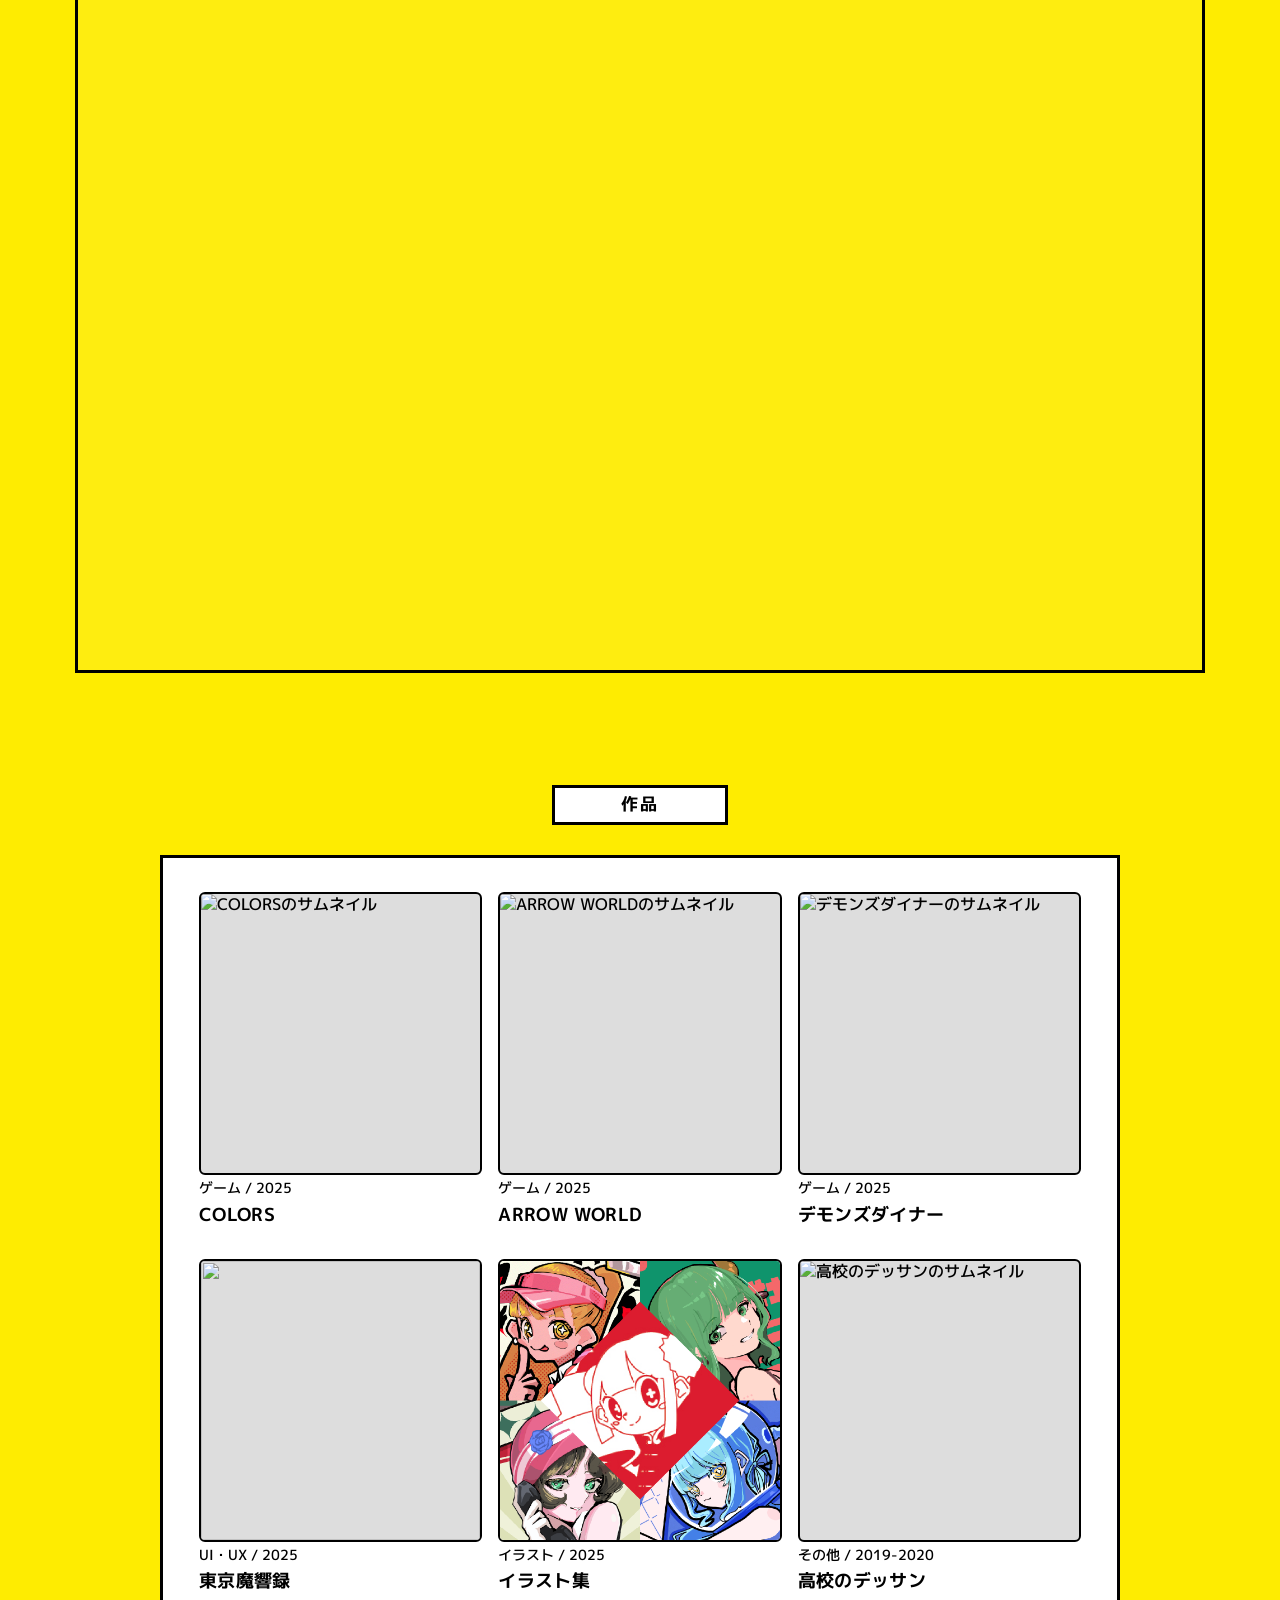
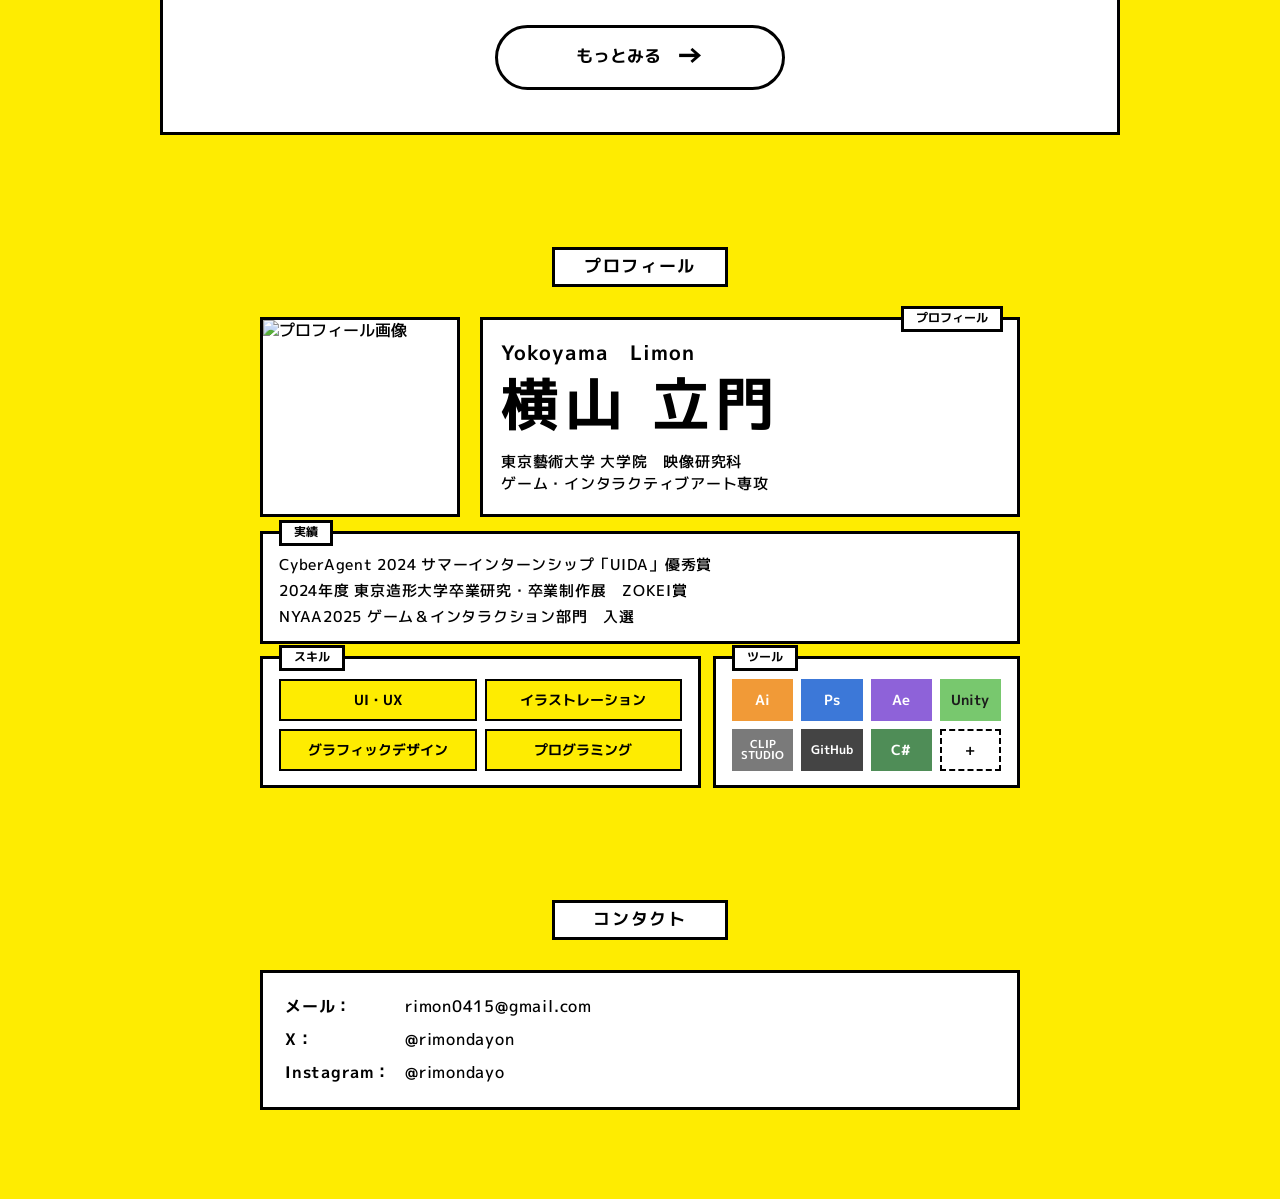
==== index.html @ fdbc519d "イラストを一つにまとめる、他" ====
<!DOCTYPE html>
<html lang="ja">
<head>
  <meta charset="UTF-8" />
  <meta name="viewport" content="width=device-width, initial-scale=1.0" />
  <title>Yokoyama Rimon Portfolio</title>
<link rel="stylesheet" href="style.css">
<script src="loader.js" defer></script>
</head>
<body>
  <div id="site-header"></div>

  <main class="wrapper">
<section class="hero" id="home" aria-label="メインビジュアル">
  <video class="hero-video" autoplay muted loop playsinline>
    <source src="assets/hero-animation.mp4" type="video/mp4">
  </video>
</section>

    <section class="section" id="works">
      <h2 class="section-title">作品</h2>
      <div class="panel works-panel">
<div class="works-grid">
          <a href="works/COLORS.html" class="work-card" data-category="game">
            <div class="work-thumb">
              <img src="assets/COLORSIcon.jpg" alt="COLORSのサムネイル">
            </div>
            <div class="work-meta">ゲーム / 2025</div>
            <div class="work-title">COLORS</div>
          </a>

          <a href="works/ArrowWorld.html" class="work-card" data-category="game">
            <div class="work-thumb">
              <img src="assets/ARROWWORLDIcon.jpg" alt="ARROW WORLDのサムネイル">
            </div>
            <div class="work-meta">ゲーム / 2025</div>
            <div class="work-title">ARROW WORLD</div>
          </a>

          <a href="works/DemonsDinner.html" class="work-card" data-category="game">
            <div class="work-thumb">
              <img src="assets/DemonsDinnerIcon.jpg" alt="デモンズダイナーのサムネイル">
            </div>
            <div class="work-meta">ゲーム / 2025</div>
            <div class="work-title">デモンズダイナー</div>
          </a>

          <a href="#" class="work-card" data-category="ui">
            <div class="work-thumb">
            <img src="assets/TokyoMakeiRokuIcon.jpg" alt="">
            </div>
            <div class="work-meta">UI・UX / 2025</div>
            <div class="work-title">東京魔響録</div>
          </a>

          <a href="works/illust.html" class="work-card" data-category="illust">
            <div class="work-thumb">
              <img src="assets/IllustIcon.png" alt="イラスト集のサムネイル">
            </div>
            <div class="work-meta">イラスト / 2025</div>
            <div class="work-title">イラスト集</div>
          </a>

          <a href="works/dessin.html" class="work-card" data-category="other">
            <div class="work-thumb">
              <img src="assets/DessinIcon.jpg" alt="高校のデッサンのサムネイル">
            </div>
            <div class="work-meta">その他 / 2019-2020</div>
            <div class="work-title">高校のデッサン</div>
          </a>
        </div>

        <div class="button-row">
          <a href="works.html" class="more-button">もっとみる <span class="arrow">→</span></a>
        </div>
    </section>

    <section class="section" id="profile">
      <h2 class="section-title">プロフィール</h2>

      <div class="profile-wrap">
        <div class="profile-top">
          <div class="profile-image">
            <img src="assets/FaceIcon.png" alt="プロフィール画像">
          </div>

          <div class="profile-main">
            <div class="mini-label">プロフィール</div>
            <div class="profile-name-en">Yokoyama　Limon</div>
            <h3 class="profile-name-ja">横山 立門</h3>
            <div class="profile-text">
              東京藝術大学 大学院　映像研究科<br />
              ゲーム・インタラクティブアート専攻
            </div>
          </div>
        </div>

        <div class="profile-stack">
          <div class="profile-box">
            <div class="box-title">実績</div>
            <ul class="award-list">
              <li>CyberAgent 2024 サマーインターンシップ「UIDA」優秀賞</li>
              <li>2024年度 東京造形大学卒業研究・卒業制作展　ZOKEI賞</li>
              <li>NYAA2025 ゲーム＆インタラクション部門　入選</li>
            </ul>
          </div>

          <div class="bottom-grid">
            <div class="profile-box">
              <div class="box-title">スキル</div>
              <div class="tags">
                <div class="tag">UI・UX</div>
                <div class="tag">イラストレーション</div>
                <div class="tag">グラフィックデザイン</div>
                <div class="tag">プログラミング</div>
              </div>
            </div>

            <div class="profile-box">
              <div class="box-title">ツール</div>
              <div class="tools-grid">
                <div class="tool ai">Ai</div>
                <div class="tool ps">Ps</div>
                <div class="tool ae">Ae</div>
                <div class="tool unity">Unity</div>
                <div class="tool clip">CLIP STUDIO</div>
                <div class="tool github">GitHub</div>
                <div class="tool cs">C#</div>
                <div class="tool empty">+</div>
              </div>
            </div>
          </div>
        </div>
      </div>
    </section>

    <section class="section" id="contact">
      <h2 class="section-title">コンタクト</h2>
      <div class="panel contact-panel">
        <ul class="contact-list">
          <li><span class="contact-label">メール：</span><span>rimon0415@gmail.com</span></li>
          <li><span class="contact-label">X：</span><span>@rimondayon</span></li>
          <li><span class="contact-label">Instagram：</span><span>@rimondayo</span></li>
        </ul>
      </div>
    </section>
  </main>
<script src="load-header.js"></script>
<script src="icon-grid.js"></script>
<script src="scroll-fade.js"></script>
</body>
</html>
---- style.css ----
@import url("https://use.typekit.net/dpn8cdt.css");

    @font-face {
      font-family: "M PLUS 1p";
      src: url("./assets/M_PLUS_1p/MPLUS1p-Medium.ttf") format("truetype");
      font-weight: 500;
      font-style: normal;
      font-display: swap;
    }

    @font-face {
      font-family: "M PLUS 1p";
      src: url("./assets/M_PLUS_1p/MPLUS1p-Bold.ttf") format("truetype");
      font-weight: 700;
      font-style: normal;
      font-display: swap;
    }

    :root {
      --bg: #feec01;
      --panel: #fff;
      --text: #000;
      --line: #000;
      --container: 1100px;
      --border-outer: 3px;
      --border-inner: 2px;
      --section-gap: 112px;
    }
      section[id] {
  scroll-margin-top: 100px;
}
    * {
      box-sizing: border-box;
    }

    html {
      scroll-behavior: smooth;
    }

    body {
      margin: 0;
      font-family: "din-2014", "M PLUS 1p", sans-serif;
      font-weight: 500;
      color: var(--text);
      background: var(--bg);
      line-height: 1.35;
    }

    h1,
    h2,
    h3,
    h4,
    h5,
    h6 {
      font-weight: 700;
    }

    button,
    input,
    textarea,
    select {
      font: inherit;
    }
body.works-page {
  background: #fff;
}

body.colors-page {
  background-color: #fff;
  background-image:
    linear-gradient(rgba(255, 255, 255, 0.92), rgba(255, 255, 255, 0.92)),
    url('./assets/COLORSPattern.png');
  background-repeat: repeat;
  background-size: auto, 200px 200px;
}

body.arrowworld-page {
  background: #f5b336;
}

body.pieceofworld-page {
  background: #5756d5;
}

body.demonsdinner-page {
  background: #71347f;
}

body.arrowworld-page .arrowworld-section-panel,
.work-section-panel {
  align-self: center;
  width: min(285px, 86%);
  min-height: 54px;
  padding: 14px 36px;
  border-radius: 999px;
  background: #3d3d3d;
  color: #fff;
  display: flex;
  align-items: center;
  justify-content: center;
  font-size: clamp(1.1rem, 1.65vw, 1.5rem);
  font-weight: 700;
  line-height: 1.25;
  text-align: center;
}

body.pieceofworld-page .work-section-panel {
  background: #ffafbe;
  color: #5756d5;
}

body.demonsdinner-page .work-section-panel {
  background: #fff;
  color: #71347f;
}

img {
  max-width: 100%;
  display: block;
}

a {
  color: inherit;
  text-decoration: none;
}

.site-header {
  background: var(--bg);
  padding-top: 12px;
  border-bottom: 3px dashed var(--line);
}
#site-header {
  position: sticky;
  top: 0;
  z-index: 100;
}
.logo-img {
  height: 50px;
  width: auto;
  display: block;
}
.hero,
.section,
.panel,
.profile-wrap {
  position: relative;
  z-index: 1;
}


.header-inner {
  max-width: 100%;
  margin: 0 auto;
  padding: 0 60px 12px 20px;
  display: flex;
  align-items: center;
  justify-content: space-between;
  gap: 20px;
}
.sns-icon {
  display: flex;
  align-items: center;
}

.sns-icon img {
  height: 1.5em;
  width: auto;
  margin-left: 8px;
  display: block;
}

.logo {
  font-size: 2rem;
  font-weight: 700;
  letter-spacing: 0.03em;
  padding: 4px 0 6px;
  margin-left: 0;
  white-space: nowrap;
}
.nav {
  display: flex;
  align-items: center;
  gap: 28px;
  flex-wrap: nowrap;
  justify-content: flex-end;
  font-weight: 700;
  font-size: 1rem;
  padding-top: 2px;
}

.nav-switch {
  display: inline-block;
  height: 1.2em;
  overflow: hidden;
  line-height: 1.2;
  white-space: nowrap;
  transform: translateX(-48px);
}

.nav-switch:first-of-type {
  margin-right: 14px;
}

.nav-switch-inner {
  display: flex;
  flex-direction: column;
  width: 100%;
  transform: translateY(0);
  transition: transform 0.25s ease;
}

.nav-en,
.nav-ja {
  display: block;
  height: 1.2em;
  line-height: 1.2;
  text-align: center;
}

.nav-en {
  font-size: 1.1em;
}

.nav-switch:hover .nav-switch-inner {
  transform: translateY(-1.2em);
}

.wrapper {
  width: min(1400px, calc(100% - 24px));
  margin: 0 auto;
  padding: 0 0 84px;
}

    .hero { 
      margin-top: 0;
      border: var(--border-outer) solid var(--line);
      background: rgba(255,255,255,0.06);
      overflow: hidden;
      aspect-ratio: 1000 / 600;
      width: 90%;
      margin-left: 5%;             
      position: relative;
        margin-top: -5px;
    }

    .hero img {
      width: 100%;
      height: 100%;
      object-fit: cover;
    }
    .hero-video {
  width: 100%;
  height: 100%;
  object-fit: cover;
  display: block;
}

    .hero-placeholder,
    .work-thumb-placeholder,
    .profile-placeholder {
      width: 100%;
      height: 100%;
      display: grid;
      place-items: center;
      font-weight: 700;
      color: rgba(34,34,34,0.7);
      background:
        linear-gradient(45deg, rgba(0,0,0,0.03) 25%, transparent 25%, transparent 75%, rgba(0,0,0,0.03) 75%),
        linear-gradient(45deg, rgba(0,0,0,0.03) 25%, transparent 25%, transparent 75%, rgba(0,0,0,0.03) 75%);
      background-size: 24px 24px;
      background-position: 0 0, 12px 12px;
      text-align: center;
      padding: 10px;
    }

    .hero-placeholder {
      font-size: 1.1rem;
      letter-spacing: 0.06em;
    }

    .section {
      padding-top: var(--section-gap);
    }

    .section-title {
      width: fit-content;
      margin: 0 auto 30px;
      padding: 8px 28px 9px;
      min-width: 176px;
      text-align: center;
      background: var(--panel);
      border: var(--border-outer) solid var(--line);
      font-size: 1.05rem;
      font-weight: 700;
      letter-spacing: 0.1em;
      line-height: 1;
    }

    .panel {
      background: var(--panel);
      border: var(--border-outer) solid var(--line);
      padding: 34px 36px 42px;
    }

    .works-panel {
      max-width: 960px;
      margin: 0 auto;
    }

    .all-works-panel {
          max-width: 1320px;
  background: transparent;
  border: none;
  padding: 0;
}

    .works-filter {
      display: flex;
      justify-content: center;
      gap: 18px;
      flex-wrap: wrap;
      margin-bottom: 26px;
      padding-bottom: 12px;
      border-bottom: 3px dashed var(--line);
      font-weight: 700;
      font-size: 1.2rem;
    }
    .works-filter span {
  cursor: pointer;
}

.works-filter span.active {
  text-decoration: underline;
  text-underline-offset: 4px;
}

    .works-grid {
      display: grid;
      grid-template-columns: repeat(3, 1fr);
      gap: 34px 16px;
    }
    .works-grid-4 {
  grid-template-columns: repeat(4, 1fr);
    max-width: 100%;
      gap: 50px 24px; /* 縦 横 の順 */
}
.works-grid-4 .work-meta {
  font-size: 0.9rem;
}
.works-grid-4 .work-card {
  background: #fff;
  border-radius: 12px;
  overflow: visible;;
}

.works-grid-4 .work-title {
  font-size: 1.15rem;
}
#works .works-grid .work-meta {
  font-size: 0.9rem;
}

#works .works-grid .work-title {
  font-size: 1.15rem;
}
.works-grid .work-card .work-thumb {
  border-radius: 6px;
    overflow: hidden;
}
.works-filter-page {
  justify-content: flex-start;  /* ←左揃え */
  max-width: 1320px;
  margin: 100px auto -70px;       /* ←ヘッダーとの距離 */
  padding: 0 4px 10px;
  border-bottom: 3px dashed var(--line);
}

    .work-card {
      display: block;
      transition: transform 0.2s ease;
    }
.work-card .work-thumb {
  transition: transform 0.2s ease, box-shadow 0.2s ease;
}
.work-card:hover .work-thumb {
  transform: translate(-4px, -4px);
  box-shadow: 4px 4px 0px #000;
}
.work-card .work-thumb img,
.work-card .work-thumb .work-thumb-placeholder {
  transition: transform 0.2s ease;
}
.work-card:hover .work-thumb img,
.work-card:hover .work-thumb .work-thumb-placeholder {
  transform: scale(1.03);
}
.colors-detail {
  --colors-content-width: 980px;
  width: min(100%, var(--colors-content-width));
  margin: 0 auto;
  padding: 42px 0 96px;
  display: grid;
  gap: 64px;
}

.colors-detail-hero,
.colors-detail-section {
  display: grid;
  justify-items: center;
  gap: 24px;
}

.colors-detail-logo {
  width: min(420px, 72%);
  height: auto;
  display: block;
}

.colors-detail-video,
.colors-detail-hero .colors-detail-video {
  width: 100%;
  aspect-ratio: 16 / 9;
  border: var(--border-inner) solid var(--line);
  background: #eee;
  display: block;
}

.colors-detail-meta {
  width: 100%;
  display: flex;
  justify-content: flex-start;
  gap: 6px;
  flex-wrap: wrap;
  font-size: 0.86rem;
  line-height: 1.35;
}

.colors-detail-meta span:not(:last-child)::after {
  content: "/";
  margin-left: 6px;
}

.colors-detail-heading,
.colors-detail-title {
  width: 100%;
  margin: 0;
  font-size: clamp(1.25rem, 2.2vw, 1.7rem);
  line-height: 1.45;
  text-align: center;
}

.colors-detail-label {
  min-width: 150px;
  padding: 5px 22px 6px;
  border: var(--border-inner) solid var(--line);
  border-radius: 999px;
  background: #fff;
  font-size: 0.84rem;
  font-weight: 700;
  line-height: 1;
  text-align: center;
}

.colors-detail-row {
  width: 100%;
  display: grid;
  grid-template-columns: 1fr;
  gap: 20px;
  align-items: start;
}

.colors-detail-image,
.colors-detail-image-grid,
.colors-detail-video-grid {
  width: 100%;
}

.colors-detail-image {
  height: auto;
  border: var(--border-inner) solid transparent;
  display: block;
}

.colors-detail-text {
  width: 100%;
  display: grid;
  gap: 14px;
  font-size: 0.98rem;
  line-height: 1.85;
  letter-spacing: 0.02em;
}

.colors-detail-text p {
  margin: 0;
}

.colors-detail-image-grid,
.colors-detail-video-grid {
  display: grid;
  grid-template-columns: repeat(2, 1fr);
  gap: 24px;
}

.colors-detail-section--design-ui {
  grid-template-columns: 1.2fr 0.8fr;
  align-items: start;
}

.colors-detail-section--design-ui .colors-detail-video-grid {
  grid-column: 1 / -1;
}

.colors-detail-section--stack .colors-detail-image,
.colors-detail-section--image-wide .colors-detail-image {
  max-width: 100%;
}

.work-detail-img {
  width: 100%;
  height: auto;
  display: block;
}

.work-hero {
  position: relative;
  width: 100vw;
  margin-left: calc(50% - 50vw);
  aspect-ratio: 16 / 9;
  overflow: hidden;
  margin-bottom: 40px;
}

.work-hero-video {
  width: 100%;
  height: 100%;
  object-fit: cover;
  display: block;
}

.work-hero--background-video .work-hero-video {
  pointer-events: none;
}

.work-hero-logo {
  position: absolute;
  top: 24px;
  right: 24px;
  width: 280px;
  height: auto;
  pointer-events: none;
}
    .work-thumb {
      aspect-ratio: 1 / 1;
      border: var(--border-inner) solid var(--line);
      background: #ddd;
      overflow: hidden;
    }

    .work-thumb img {
      width: 100%;
      height: 100%;
      object-fit: cover;
    }

    .work-thumb-placeholder {
      font-size: 0.95rem;
    }

    .work-meta {
      margin-top: 5px;
      font-size: 1.2rem;
      font-weight: 500;
      line-height: 1.2;
    }

    .work-title {
      margin-top: 5px;
      font-size: 0.98rem;
      font-weight: 700;
      letter-spacing: 0.02em;
      line-height: 1.2;
    }

    .button-row {
      display: flex;
      justify-content: center;
      margin-top: 34px;
    }

    .more-button {
      display: inline-flex;
      align-items: center;
      gap: 14px;
      min-width: 290px;
      justify-content: center;
      padding: 14px 30px 16px;
      border: var(--border-outer) solid var(--line);
      border-radius: 999px;
      background: white;
      font-size: 1.05rem;
      font-weight: 700;
      line-height: 1;
        transition: transform 0.2s ease, box-shadow 0.2s ease;
    }
    .more-button:hover {
  transform: translate(0px, -4px);
  box-shadow: 0px 4px 0px #000;
}

    .arrow {
      font-size: 1.8rem;
      line-height: 1;
      transform: translateY(-1px);
    }

    .profile-wrap {
      max-width: 760px;
      margin: 0 auto;
    }

    .profile-top {
      display: grid;
      grid-template-columns: 220px 1fr;
      gap: 0px;
      align-items: stretch;
      max-width: 760px;
    }

    .profile-image,
    .profile-main,
    .profile-box {
      background: var(--panel);
      border: var(--border-outer) solid var(--line);
      position: relative;
    }

    .profile-image {
      aspect-ratio: 1 / 1;
      overflow: hidden;
      width: 200px;
    }

    .profile-placeholder {
      font-size: 0.85rem;
    }

    .profile-main {
      padding: 18px 18px 16px;
      min-height: 132px;
        display: flex;
  flex-direction: column;
  justify-content: center;
    }

    .mini-label,
    .box-title {
      position: absolute;
      top: -14px;
      background: var(--panel);
      border: var(--border-outer) solid var(--line);
      padding: 3px 12px 4px;
      font-size: 0.78rem;
      font-weight: 700;
      line-height: 1;
      white-space: nowrap;
    }

    .mini-label {
      right: 14px;
    }

    .box-title {
      left: 16px;
    }

    .profile-name-en {
      font-size: 1.25rem;
      font-weight: 700;
      margin-bottom: 12px;
      line-height: 1.1;
      letter-spacing: 0.05em;
    }

    .profile-name-ja {
      font-size: clamp(2.35rem, 4.8vw, 3.6rem);
      font-weight: 700;
      line-height: 0.98;
      margin: 0 0 20px;
      letter-spacing: 0.1em;
    }

    .profile-text {
      font-size: 0.95rem;
      font-weight: 500;
      line-height: 1.45;
      letter-spacing: 0.05em;
    }

    .profile-stack {
      margin-top: 14px;
      display: grid;
      gap: 12px;
    }

    .profile-box {
      padding: 20px 16px 14px;
    }

    .award-list,
    .contact-list {
      margin: 0;
      padding: 0;
      list-style: none;
      display: grid;
      gap: 4px;
      font-weight: 500;
      font-size: 0.94rem;
      line-height: 1.45;
      letter-spacing: 0.05em;
    }

    .bottom-grid {
      display: grid;
      grid-template-columns: 1.18fr 0.82fr;
      gap: 12px;
      align-items: start;
    }

    .tags {
      display: grid;
      grid-template-columns: repeat(2, 1fr);
      gap: 8px;
    }

    .tag {
      border: var(--border-inner) solid var(--line);
      padding: 9px 8px 10px;
      text-align: center;
      font-weight: 700;
      font-size: 0.88rem;
      background: #feec01;
      min-height: 42px;
      display: grid;
      place-items: center;
      line-height: 1.15;
    }

    .tools-grid {
      display: grid;
      grid-template-columns: repeat(4, 1fr);
      gap: 8px;
    }

    .tool {
      min-height: 42px;
      display: grid;
      place-items: center;
      font-weight: 700;
      color: white;
      font-size: 0.9rem;
      text-align: center;
      padding: 4px;
      line-height: 1.05;
    }

    .tool.ai { background: #f19a37; }
    .tool.ps { background: #3c78d8; }
    .tool.ae { background: #8e62d9; }
    .tool.unity { background: #78c86e; color: #1c1c1c; }
    .tool.clip { background: #7a7a7a; font-size: 0.7rem; }
    .tool.github { background: #444; font-size: 0.76rem; }
    .tool.cs { background: #4f8d57; }
    .tool.empty { background: transparent; border: var(--border-inner) dashed var(--line); color: var(--line); }

    .contact-panel {
      max-width: 760px;
      margin: 0 auto;
      padding: 22px 22px 24px;
    }

    .contact-list {
      gap: 10px;
      font-size: 0.98rem;
    }

    .contact-list li {
      display: grid;
      grid-template-columns: 110px 1fr;
      gap: 10px;
      align-items: start;
    }

    .contact-label {
      font-weight: 700;
      letter-spacing: 0.05em;
    }
#loader {
  position: fixed;
  inset: 0;
  top: -200px;
  padding-top: 200px;
  background: var(--bg);
  display: flex;
  align-items: center;
  justify-content: center;
  z-index: 9999;
  animation: none;
}

#loader img {
  height: 60px;
  width: auto;
}

#loader.loader-out {
  animation: loaderExit 0.7s cubic-bezier(0.76, 0, 0.24, 1) forwards;
}

@keyframes loaderExit {
  0%   { transform: translateY(0); }
  20%  { transform: translateY(50px); }
  100% { transform: translateY(-100%); }
}
    

    @media (max-width: 900px) {
      :root {
        --section-gap: 88px;
      }

      .header-inner {
        padding: 0 16px 10px;
        flex-direction: column;
        align-items: flex-start;
      }

      .nav {
        gap: 14px 18px;
      }

      .hero {
        aspect-ratio: 16 / 11;
      }

      .works-grid {
        grid-template-columns: repeat(2, 1fr);
      }

      .profile-top {
        grid-template-columns: 120px 1fr;
      }

      .bottom-grid {
        grid-template-columns: 1fr;
      }

      .colors-detail-row,
      .colors-detail-image-grid,
      .colors-detail-video-grid,
      .colors-detail-section--design-ui {
        grid-template-columns: 1fr;
      }
    }

    @media (max-width: 640px) {
      :root {
        --section-gap: 68px;
        --border-outer: 2px;
        --border-inner: 2px;
      }

      .wrapper {
        width: min(100% - 20px, var(--container));
        padding-bottom: 56px;
      }

      .site-header {
        padding-top: 6px;
      }

      .header-inner {
        padding: 0 8px 8px;
      }

      .logo {
        font-size: 1.55rem;
      }

.nav {
  font-size: 0.92rem;
  gap: 10px 14px;
  flex-wrap: wrap;
}

      .section-title {
        min-width: 148px;
        margin-bottom: 20px;
        font-size: 0.98rem;
        padding: 8px 18px;
      }

      .panel,
      .works-panel,
      .contact-panel {
        padding: 18px 16px 20px;
      }

      .works-grid {
        grid-template-columns: 1fr;
        gap: 26px;
      }

      .works-filter {
        gap: 10px 14px;
        font-size: 0.9rem;
        margin-bottom: 20px;
      }

      .profile-top {
        grid-template-columns: 1fr;
      }

      .profile-image {
        width: 132px;
      }

      .profile-main {
        min-height: auto;
      }

      .profile-name-ja {
        font-size: 2.1rem;
      }

      .tags,
      .tools-grid {
        grid-template-columns: repeat(2, 1fr);
      }

      .contact-list li {
        grid-template-columns: 1fr;
        gap: 2px;
      }
      .more-button {
        min-width: 0;
        width: 100%;
      }

      .colors-detail {
        gap: 48px;
        padding: 30px 0 64px;
      }

      .colors-detail-hero,
      .colors-detail-section {
        gap: 18px;
      }

      .colors-detail-meta,
      .colors-detail-text {
        font-size: 0.88rem;
      }

      .colors-detail-label {
        min-width: 128px;
      }
    }
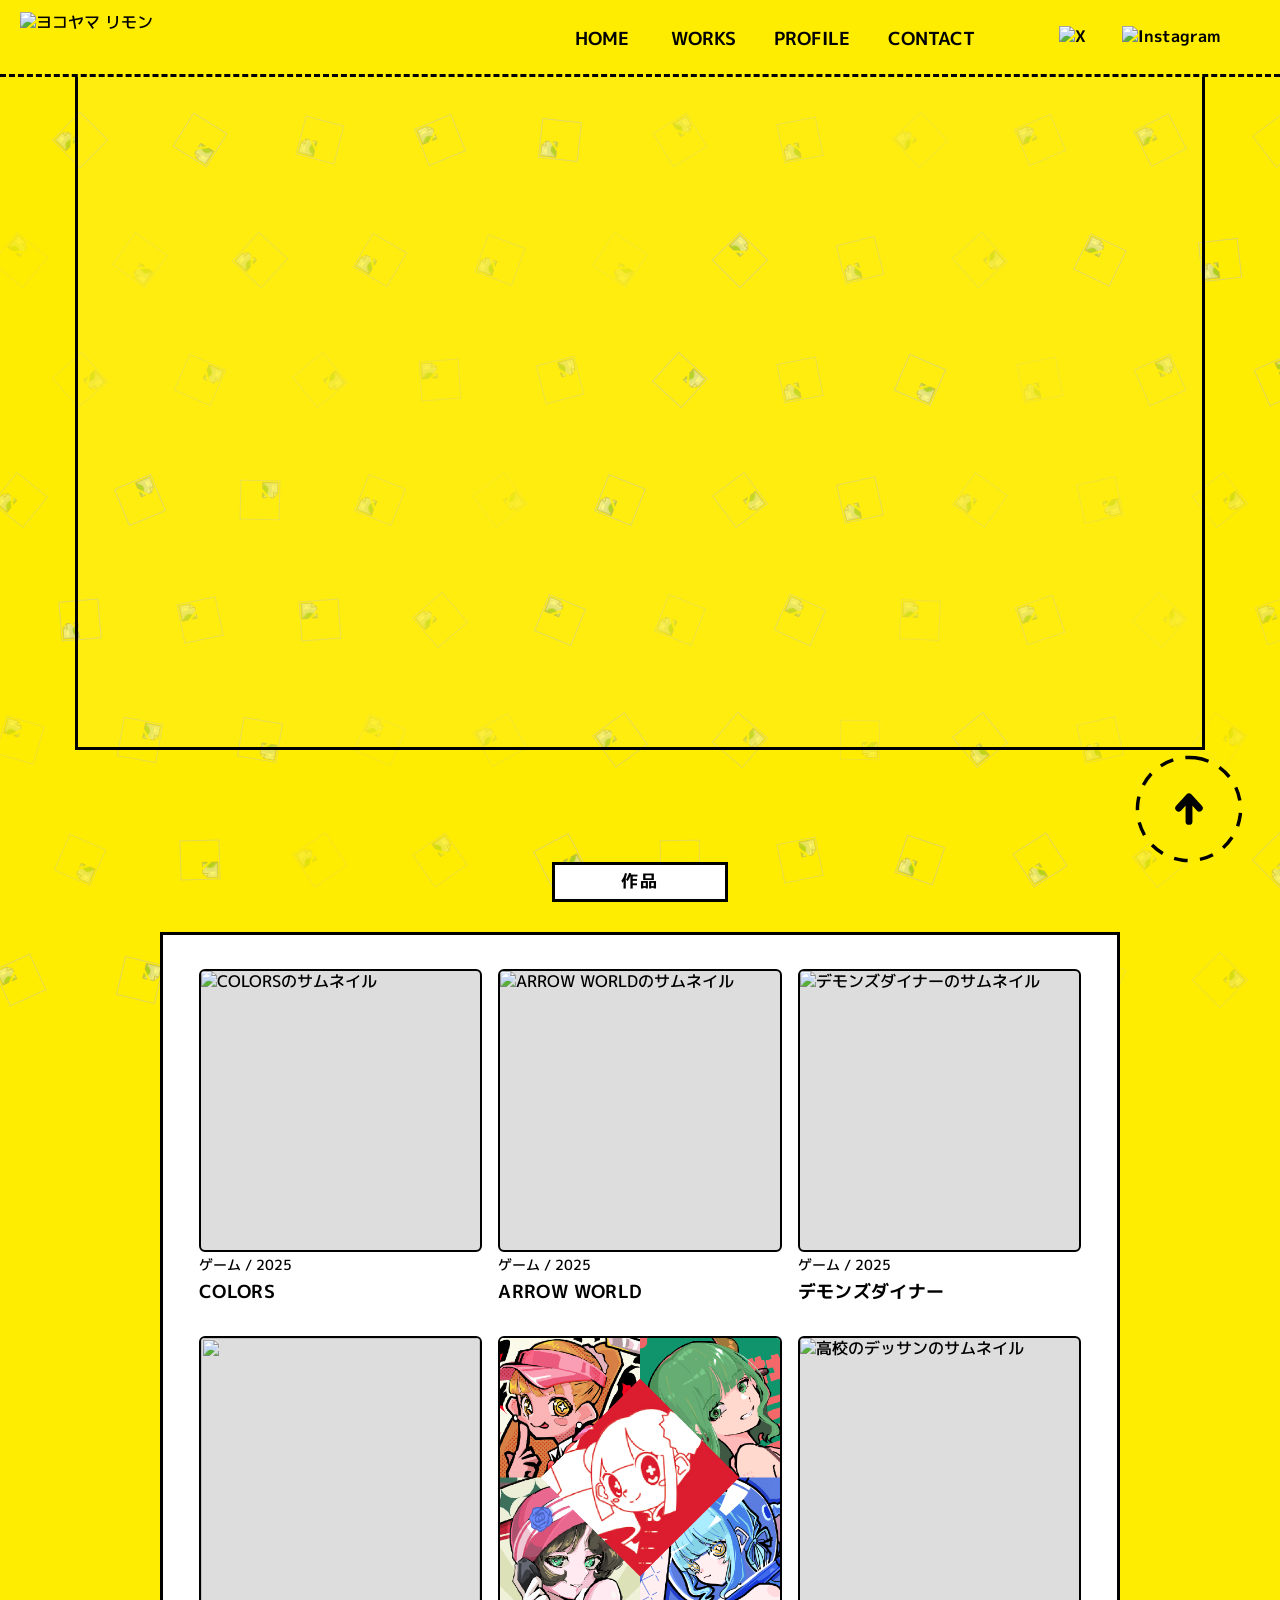
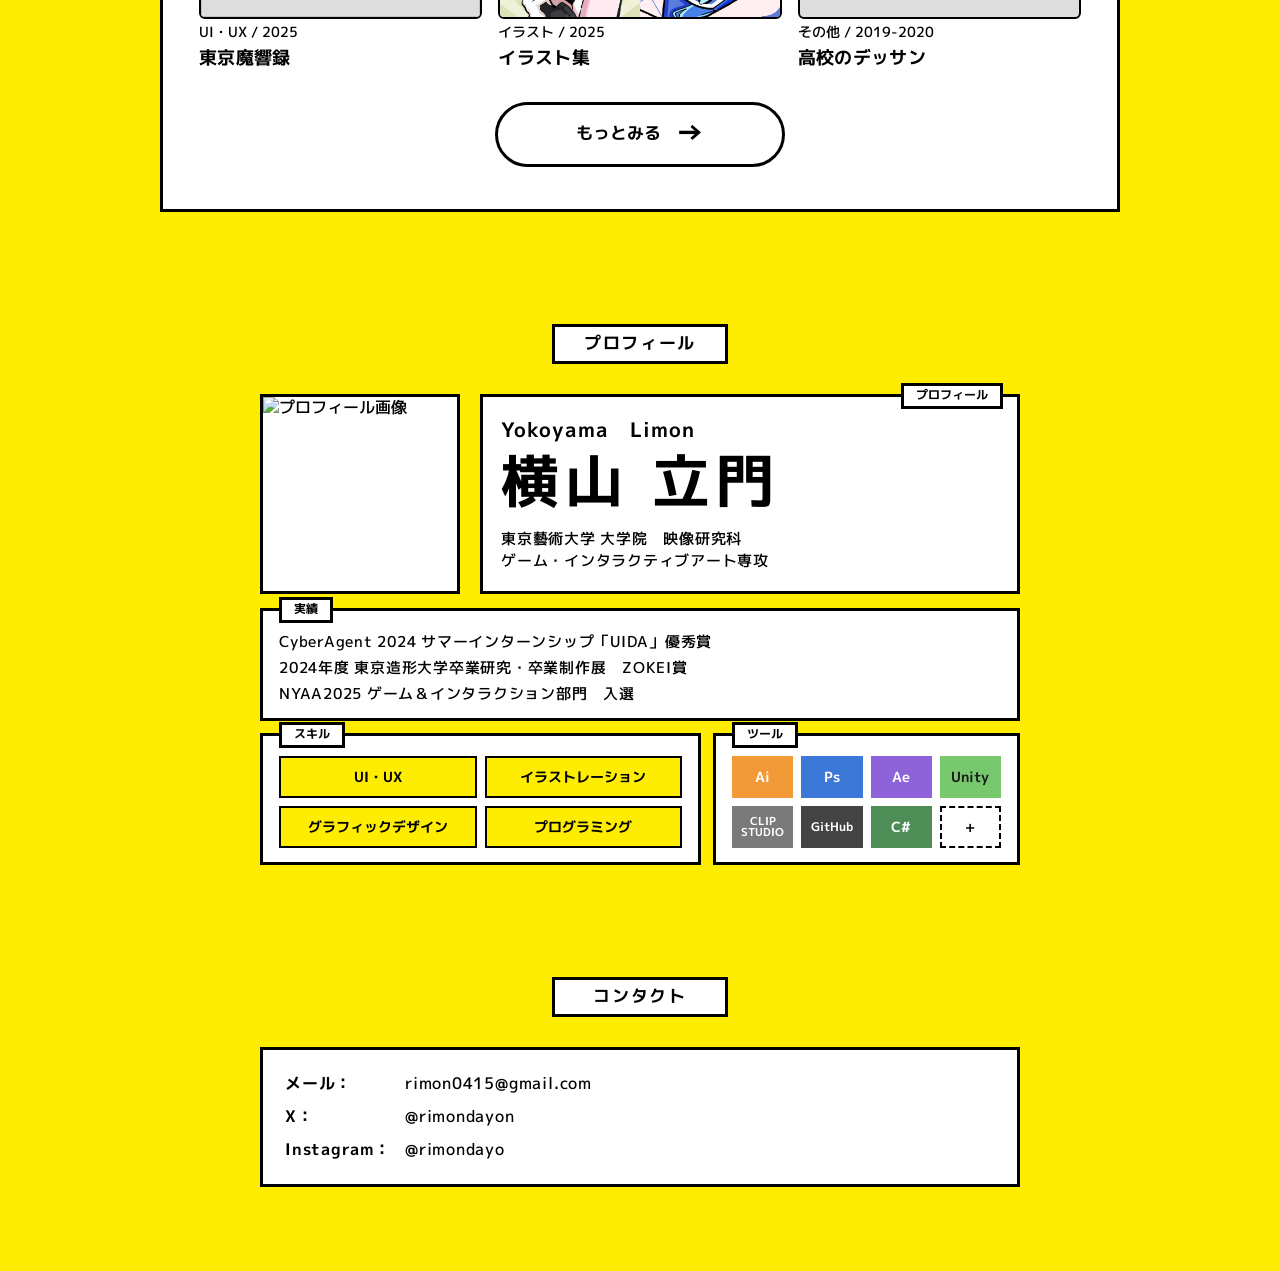
==== commit 665a2bed: "デッサンとイラストのページを作成" ====
--- a/index.html
+++ b/index.html
@@ -61,7 +61,7 @@
             <div class="work-title">イラスト集</div>
           </a>
 
-          <a href="works/dessin.html" class="work-card" data-category="other">
+          <a href="works/Dessin.html" class="work-card" data-category="other">
             <div class="work-thumb">
               <img src="assets/DessinIcon.jpg" alt="高校のデッサンのサムネイル">
             </div>
--- a/style.css
+++ b/style.css
@@ -78,12 +78,107 @@
   background: #f5b336;
 }
 
+body.arrowworld-page .colors-detail {
+  --colors-content-width: 880px;
+}
+
+.arrowworld-detail {
+  padding-top: 44px;
+}
+
+.arrowworld-detail-logo {
+  width: min(420px, 78%);
+}
+
+.arrowworld-detail-label {
+  background: #000;
+  color: #f5b336;
+}
+
+.arrowworld-placeholder {
+  width: 100%;
+  border: var(--border-inner) solid var(--line);
+  background:
+    linear-gradient(135deg, rgba(255, 255, 255, 0.28) 25%, transparent 25%) 0 0 / 28px 28px,
+    linear-gradient(135deg, transparent 75%, rgba(0, 0, 0, 0.12) 75%) 0 0 / 28px 28px,
+    #e4a039;
+  display: block;
+}
+
+.arrowworld-placeholder--hero,
+.arrowworld-placeholder--game {
+  aspect-ratio: 16 / 9;
+}
+
+.arrowworld-placeholder--asset {
+  aspect-ratio: 16 / 10;
+}
+
+.arrowworld-thumb-grid {
+  width: 100%;
+  display: grid;
+  grid-template-columns: repeat(4, 1fr);
+  gap: 8px;
+}
+
+.arrowworld-placeholder--thumb {
+  aspect-ratio: 16 / 9;
+}
+
+.arrowworld-ui-grid {
+  width: 100%;
+  display: grid;
+  grid-template-columns: repeat(6, 1fr);
+  gap: 14px;
+}
+
+.arrowworld-ui-video {
+  width: 100%;
+  height: auto;
+  display: block;
+}
+
+.arrowworld-placeholder--ui-main {
+  grid-column: span 3;
+}
+
+.arrowworld-placeholder--ui-sub {
+  grid-column: span 2;
+}
+
+body.arrowworld-page .colors-detail-text a {
+  color: inherit;
+  text-decoration-line: underline;
+  text-decoration-thickness: 1px;
+  text-underline-offset: 3px;
+  transition: color 0.2s ease, text-decoration-thickness 0.2s ease, text-underline-offset 0.2s ease;
+}
+
+body.arrowworld-page .colors-detail-text a:hover,
+body.arrowworld-page .colors-detail-text a:focus-visible {
+  color: #fff;
+  text-decoration-thickness: 2px;
+  text-underline-offset: 5px;
+}
+
 body.pieceofworld-page {
   background: #5756d5;
 }
 
 body.demonsdinner-page {
   background: #71347f;
+}
+
+body.dessin-page {
+  background: #fff;
+}
+
+body.illust-page {
+  background: #fff;
+}
+
+body.appaku-page {
+  background: #62b5d3;
 }
 
 body.arrowworld-page .arrowworld-section-panel,
@@ -401,6 +496,8 @@
   padding: 42px 0 96px;
   display: grid;
   gap: 64px;
+  position: relative;
+  z-index: 1;
 }
 
 .colors-detail-hero,
@@ -516,6 +613,74 @@
 }
 
 .work-detail-img {
+  width: 100%;
+  height: auto;
+  display: block;
+}
+
+.dessin-detail {
+  --colors-content-width: 980px;
+}
+
+.dessin-gallery {
+  width: 100%;
+  display: grid;
+  gap: 12px;
+}
+
+.dessin-gallery-row {
+  display: grid;
+  grid-template-columns: repeat(2, minmax(0, 1fr));
+  gap: 12px;
+  align-items: start;
+}
+
+.dessin-gallery-column {
+  display: grid;
+  gap: 12px;
+  align-content: start;
+}
+
+.dessin-gallery-image {
+  width: 100%;
+  height: auto;
+  display: block;
+}
+
+.illust-detail {
+  --colors-content-width: 980px;
+}
+
+.illust-gallery {
+  width: 100%;
+  display: grid;
+  gap: 12px;
+}
+
+.illust-gallery-row {
+  display: grid;
+  gap: 12px;
+  align-items: start;
+}
+
+.illust-gallery-row--top {
+  grid-template-columns: 1.064fr 1fr;
+}
+
+.illust-gallery-row--duo {
+  grid-template-columns: repeat(2, minmax(0, 1fr));
+}
+
+.illust-gallery-row--feature {
+  grid-template-columns: 2fr 0.92fr;
+  align-items: center;
+}
+
+.illust-gallery-row--trio {
+  grid-template-columns: 0.707fr 0.75fr 0.707fr;
+}
+
+.illust-gallery-image {
   width: 100%;
   height: auto;
   display: block;
@@ -821,6 +986,37 @@
   20%  { transform: translateY(50px); }
   100% { transform: translateY(-100%); }
 }
+
+.page-top-button {
+  position: fixed;
+  right: clamp(16px, 3vw, 36px);
+  bottom: clamp(16px, 3vw, 36px);
+  width: clamp(82px, 8.6vw, 124px);
+  aspect-ratio: 1;
+  border: 0;
+  border-radius: 50%;
+  background: transparent;
+  cursor: pointer;
+  z-index: 120;
+  padding: 0;
+  transition: transform 0.2s ease;
+}
+
+.page-top-button:hover,
+.page-top-button:focus-visible {
+  transform: translateY(-4px);
+}
+
+.page-top-button:focus-visible {
+  outline: 3px solid #000;
+  outline-offset: 4px;
+}
+
+.page-top-button img {
+  width: 100%;
+  height: 100%;
+  display: block;
+}
     
 
     @media (max-width: 900px) {
@@ -857,7 +1053,25 @@
       .colors-detail-row,
       .colors-detail-image-grid,
       .colors-detail-video-grid,
-      .colors-detail-section--design-ui {
+      .colors-detail-section--design-ui,
+      .arrowworld-thumb-grid,
+      .arrowworld-ui-grid {
+        grid-template-columns: 1fr;
+      }
+
+      .arrowworld-placeholder--ui-main,
+      .arrowworld-placeholder--ui-sub {
+        grid-column: auto;
+      }
+
+      .dessin-gallery-row {
+        grid-template-columns: 1fr;
+      }
+
+      .illust-gallery-row--top,
+      .illust-gallery-row--feature,
+      .illust-gallery-row--duo,
+      .illust-gallery-row--trio {
         grid-template-columns: 1fr;
       }
     }
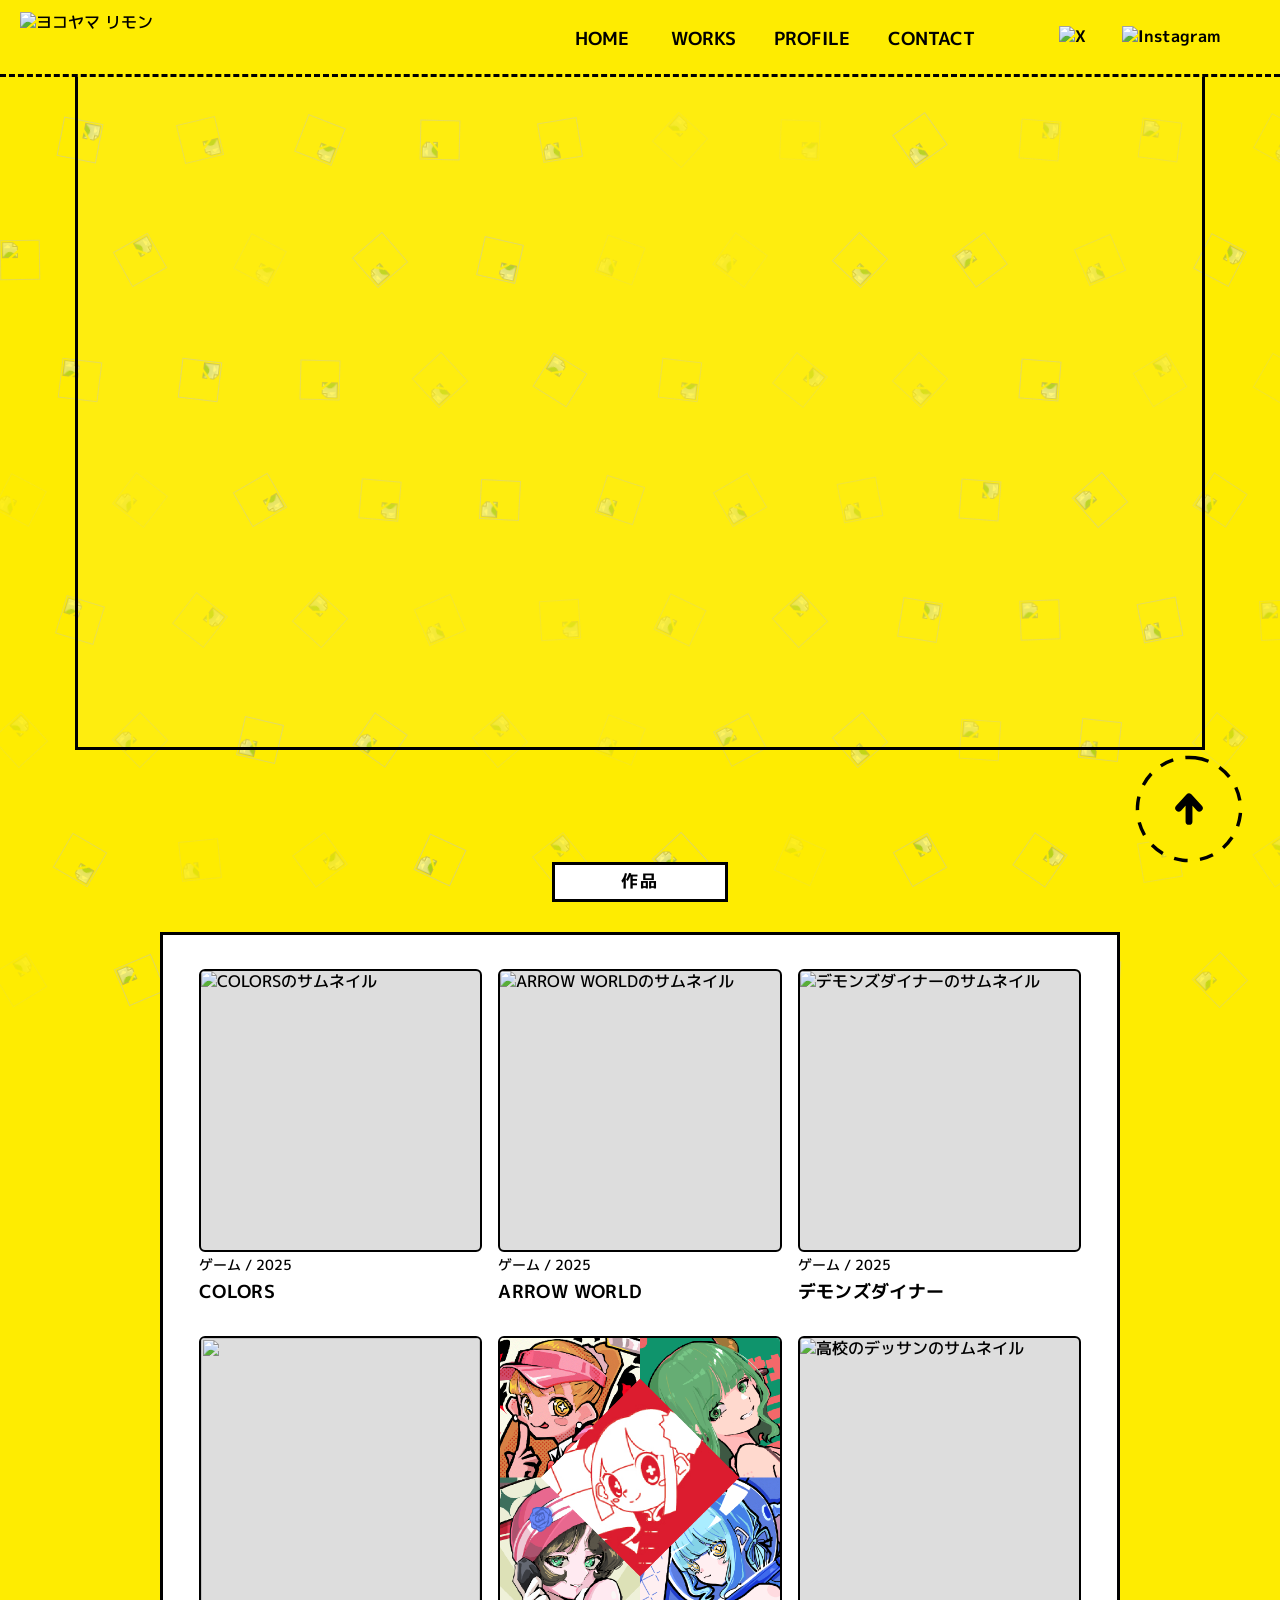
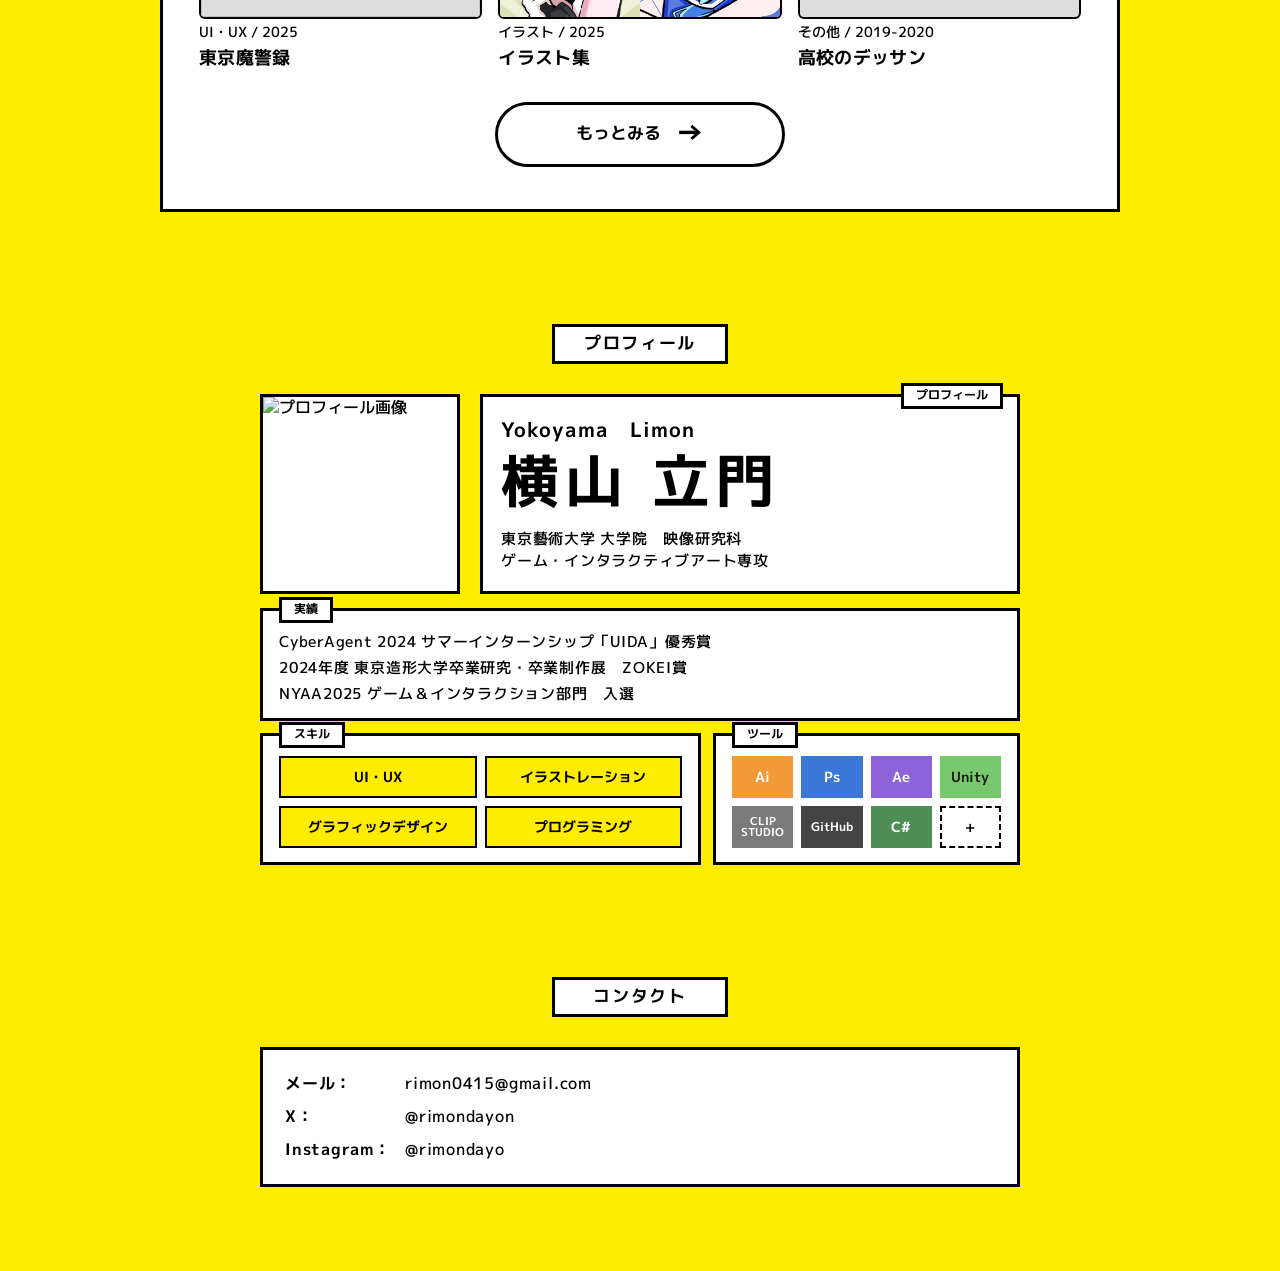
==== commit cce048b7: "アソビバ！と東京魔系録の画像を入れ込む" ====
--- a/index.html
+++ b/index.html
@@ -45,12 +45,12 @@
             <div class="work-title">デモンズダイナー</div>
           </a>
 
-          <a href="#" class="work-card" data-category="ui">
+          <a href="works/TokyoMakyoRoku.html" class="work-card" data-category="ui">
             <div class="work-thumb">
             <img src="assets/TokyoMakeiRokuIcon.jpg" alt="">
             </div>
             <div class="work-meta">UI・UX / 2025</div>
-            <div class="work-title">東京魔響録</div>
+            <div class="work-title">東京魔警録</div>
           </a>
 
           <a href="works/illust.html" class="work-card" data-category="illust">
--- a/style.css
+++ b/style.css
@@ -165,10 +165,446 @@
   background: #5756d5;
 }
 
+.pieceofworld-detail {
+  --pow-bg: #5756d5;
+  --pow-pink: #ffafbe;
+  --pow-ink: #fff3f7;
+  --pow-line: rgba(255, 175, 190, 0.82);
+  width: min(100%, 980px);
+  margin: 0 auto;
+  padding: 0 0 104px;
+  color: var(--pow-ink);
+  font-family: "M PLUS 1p", "din-2014", sans-serif;
+}
+
+.pow-hero {
+  width: 100vw;
+  margin-left: calc(50% - 50vw);
+  background: #f58aa3;
+}
+
+.pow-hero-image {
+  width: 100%;
+  height: auto;
+}
+
+.pow-section {
+  width: 100%;
+  margin: 0 auto;
+  padding-top: 58px;
+  display: grid;
+  justify-items: center;
+  gap: 24px;
+}
+
+.pow-section--movie {
+  padding-top: 62px;
+  gap: 10px;
+}
+
+.pow-image-slot,
+.pow-video-slot {
+  position: relative;
+  width: 100%;
+  display: grid;
+  place-items: center;
+  overflow: hidden;
+  border: 2px dashed var(--pow-line);
+  background:
+    linear-gradient(135deg, rgba(255, 175, 190, 0.2), rgba(255, 255, 255, 0.06)),
+    repeating-linear-gradient(45deg, rgba(255, 255, 255, 0.08) 0 12px, rgba(255, 175, 190, 0.11) 12px 24px),
+    rgba(255, 255, 255, 0.08);
+  color: rgba(255, 243, 247, 0.64);
+  font-size: clamp(0.78rem, 1.7vw, 1rem);
+  font-weight: 800;
+  letter-spacing: 0.1em;
+  text-align: center;
+}
+
+.pow-image-slot--hero {
+  width: 100%;
+  aspect-ratio: 1440 / 620;
+  border-left: 0;
+  border-right: 0;
+  border-top: 0;
+  border-color: rgba(87, 86, 213, 0.38);
+  color: rgba(87, 86, 213, 0.48);
+}
+
+.pow-video-slot {
+  aspect-ratio: 16 / 9;
+  background-color: rgba(255, 255, 255, 0.1);
+}
+
+.pow-video-slot iframe {
+  position: absolute;
+  inset: 0;
+  width: 100%;
+  height: 100%;
+  border: 0;
+  background: transparent;
+}
+
+.pow-video-slot iframe:not([src]) {
+  display: none;
+}
+
+.pow-video-label {
+  position: relative;
+  z-index: 1;
+  color: #0a26bd;
+  font-family: "din-2014", "M PLUS 1p", sans-serif;
+  font-size: clamp(1.55rem, 4.4vw, 3.2rem);
+  font-weight: 900;
+  line-height: 1;
+  text-shadow:
+    2px 2px 0 #fff,
+    -2px 2px 0 #fff,
+    2px -2px 0 #fff,
+    -2px -2px 0 #fff,
+    4px 4px 0 var(--pow-pink);
+  pointer-events: none;
+}
+
+.pow-meta {
+  width: 100%;
+  margin: 0;
+  color: #fff;
+  font-size: clamp(0.72rem, 1.7vw, 0.92rem);
+  font-weight: 700;
+  line-height: 1.5;
+}
+
+.pow-label {
+  min-width: 170px;
+  padding: 7px 28px 8px;
+  border-radius: 999px;
+  background: var(--pow-pink);
+  color: var(--pow-bg);
+  font-size: 0.92rem;
+  font-weight: 800;
+  line-height: 1;
+  text-align: center;
+}
+
+.pow-heading {
+  margin: 0;
+  color: var(--pow-pink);
+  font-size: clamp(1.24rem, 2.8vw, 1.95rem);
+  font-weight: 800;
+  letter-spacing: 0.08em;
+  line-height: 1.65;
+  text-align: center;
+}
+
+.pow-image-slot--concept {
+  aspect-ratio: 780 / 330;
+}
+
+.pow-image {
+  width: 100%;
+  height: auto;
+}
+
+.pow-design-grid {
+  width: 100%;
+  display: grid;
+  justify-items: center;
+}
+
+.pow-image-slot--character-main {
+  aspect-ratio: 1 / 1.18;
+}
+
+.pow-image-slot--character-sheet {
+  aspect-ratio: 560 / 360;
+}
+
+.pow-text {
+  width: 100%;
+  color: var(--pow-ink);
+  font-size: clamp(0.82rem, 1.6vw, 0.98rem);
+  font-weight: 700;
+  line-height: 1.85;
+  letter-spacing: 0.03em;
+}
+
+.pow-text p {
+  margin: 0;
+}
+
+.pow-assets-layout {
+  width: 100%;
+  display: grid;
+  grid-template-columns: minmax(0, 1.48fr) minmax(180px, 0.62fr);
+  gap: 28px;
+  align-items: start;
+}
+
+.pow-assets-layout .pow-text {
+  margin-top: 14px;
+}
+
+.pow-image--assets {
+  width: min(100%, 300px);
+  justify-self: center;
+}
+
+.pow-image-slot--stage {
+  aspect-ratio: 580 / 360;
+}
+
+.pow-image-slot--assets {
+  aspect-ratio: 310 / 520;
+}
+
+.pow-logo-layout {
+  width: 100%;
+  display: grid;
+  justify-items: center;
+}
+
+.pow-image-slot--logo-main {
+  aspect-ratio: 560 / 240;
+}
+
+.pow-image-slot--logo-rough {
+  aspect-ratio: 280 / 250;
+}
+
 body.demonsdinner-page {
   background: #71347f;
 }
 
+.demonsdinner-detail {
+  --dd-bg: #71347f;
+  --dd-pink: #ff5aa0;
+  --dd-ink: #fff;
+  --dd-line: rgba(255, 255, 255, 0.78);
+  width: min(100%, 980px);
+  margin: 0 auto;
+  padding: 0 0 104px;
+  color: var(--dd-ink);
+  font-family: "M PLUS 1p", "din-2014", sans-serif;
+}
+
+.dd-hero {
+  width: 100vw;
+  margin-left: calc(50% - 50vw);
+  background: #d44f9c;
+}
+
+.dd-section {
+  width: 100%;
+  margin: 0 auto;
+  padding-top: 58px;
+  display: grid;
+  justify-items: center;
+  gap: 24px;
+}
+
+.dd-section--movie {
+  padding-top: 62px;
+  gap: 10px;
+}
+
+.dd-section--flow {
+  width: 100%;
+}
+
+.dd-image-slot,
+.dd-video-slot {
+  position: relative;
+  width: 100%;
+  display: grid;
+  place-items: center;
+  overflow: hidden;
+  border: 2px dashed var(--dd-line);
+  background:
+    linear-gradient(135deg, rgba(255, 90, 160, 0.22), rgba(255, 255, 255, 0.06)),
+    repeating-linear-gradient(45deg, rgba(255, 255, 255, 0.08) 0 12px, rgba(255, 90, 160, 0.12) 12px 24px),
+    rgba(255, 255, 255, 0.08);
+  color: rgba(255, 255, 255, 0.66);
+  font-size: clamp(0.78rem, 1.7vw, 1rem);
+  font-weight: 800;
+  letter-spacing: 0.1em;
+  text-align: center;
+}
+
+.dd-image-slot--hero {
+  width: 100%;
+  aspect-ratio: 1440 / 620;
+  border-left: 0;
+  border-right: 0;
+  border-top: 0;
+  border-color: rgba(113, 52, 127, 0.42);
+  color: rgba(113, 52, 127, 0.5);
+}
+
+.dd-video-slot {
+  aspect-ratio: 16 / 9;
+  max-width: 760px;
+  background-color: rgba(255, 255, 255, 0.1);
+}
+
+.dd-video-slot iframe {
+  position: absolute;
+  inset: 0;
+  width: 100%;
+  height: 100%;
+  border: 0;
+  background: transparent;
+}
+
+.dd-video-slot iframe:not([src]) {
+  display: none;
+}
+
+.dd-video-label {
+  position: relative;
+  z-index: 1;
+  color: #0a26bd;
+  font-family: "din-2014", "M PLUS 1p", sans-serif;
+  font-size: clamp(1.55rem, 4.4vw, 3.2rem);
+  font-weight: 900;
+  line-height: 1;
+  text-shadow:
+    2px 2px 0 #fff,
+    -2px 2px 0 #fff,
+    2px -2px 0 #fff,
+    -2px -2px 0 #fff,
+    4px 4px 0 var(--dd-pink);
+  pointer-events: none;
+}
+
+.dd-meta {
+  width: min(100%, 760px);
+  margin: 0;
+  color: #fff;
+  font-size: clamp(0.72rem, 1.7vw, 0.92rem);
+  font-weight: 700;
+  line-height: 1.5;
+}
+
+.dd-label {
+  min-width: 170px;
+  padding: 7px 28px 8px;
+  border-radius: 999px;
+  background: #fff;
+  color: var(--dd-bg);
+  font-size: 0.92rem;
+  font-weight: 800;
+  line-height: 1;
+  text-align: center;
+}
+
+.dd-label--small {
+  justify-self: center;
+  min-width: 96px;
+  padding-inline: 18px;
+  font-size: 0.82rem;
+}
+
+.dd-heading,
+.dd-title {
+  margin: 0;
+  color: #fff;
+  font-weight: 800;
+  letter-spacing: 0.08em;
+  text-align: center;
+}
+
+.dd-heading {
+  font-size: clamp(1.24rem, 2.8vw, 1.95rem);
+  line-height: 1.65;
+}
+
+.dd-title {
+  width: 100%;
+  font-size: clamp(1.15rem, 2.5vw, 1.8rem);
+  line-height: 1.45;
+  text-align: left;
+}
+
+.dd-image-slot--concept {
+  aspect-ratio: 780 / 450;
+}
+
+.dd-flow-layout {
+  width: 100%;
+  display: grid;
+  grid-template-columns: minmax(0, 0.9fr) minmax(0, 1fr);
+  gap: 30px;
+  align-items: stretch;
+}
+
+.dd-flow-copy {
+  min-height: 100%;
+  display: grid;
+  grid-template-rows: auto auto 1fr;
+  align-content: start;
+}
+
+.dd-flow-copy > img {
+  width: 100%;
+  margin-top: 16px;
+}
+
+.dd-game-screen {
+  width: auto;
+  height: 100%;
+  max-width: 100%;
+  object-fit: contain;
+  object-position: right top;
+  align-self: stretch;
+  justify-self: end;
+}
+
+.dd-image-slot--map {
+  aspect-ratio: 420 / 330;
+}
+
+.dd-image-slot--screens {
+  aspect-ratio: 520 / 470;
+}
+
+.dd-text {
+  width: 100%;
+  margin-top: 22px;
+  color: var(--dd-ink);
+  font-size: clamp(0.94rem, 1.7vw, 1.08rem);
+  font-weight: 700;
+  line-height: 1.9;
+  letter-spacing: 0.03em;
+}
+
+.dd-text h3 {
+  margin: 0 0 12px;
+  font-size: clamp(1.28rem, 2.25vw, 1.65rem);
+  line-height: 1.35;
+}
+
+.dd-text p {
+  margin: 0;
+}
+
+.dd-assets-layout {
+  width: 100%;
+  display: grid;
+  grid-template-columns: 1fr;
+  justify-items: center;
+  align-items: start;
+}
+
+.dd-assets-layout img {
+  width: 100%;
+}
+
+.dd-image-slot--characters,
+.dd-image-slot--items {
+  aspect-ratio: 1 / 1.15;
+}
+
 body.dessin-page {
   background: #fff;
 }
@@ -177,8 +613,24 @@
   background: #fff;
 }
 
+body.logo-collection-page {
+  background: #fff;
+}
+
+body.ui-collection-page {
+  background: #fff;
+}
+
+body.tokyo-makyo-page {
+  background: #fff;
+}
+
 body.appaku-page {
-  background: #62b5d3;
+  background: #fff;
+}
+
+body.asobiba-page {
+  background: #fff;
 }
 
 body.arrowworld-page .arrowworld-section-panel,
@@ -714,6 +1166,1037 @@
   height: auto;
   pointer-events: none;
 }
+
+.logo-collection {
+  width: min(100% - 48px, 980px);
+  margin: 0 auto;
+  padding: 108px 0 120px;
+}
+
+.logo-showcase {
+  display: grid;
+  grid-template-columns: 80px minmax(0, 1fr) 80px;
+  gap: 24px;
+  align-items: center;
+  margin-bottom: 78px;
+}
+
+.logo-feature {
+  min-height: 260px;
+  display: grid;
+  place-items: center;
+}
+
+.logo-feature.is-changing {
+  animation: logoFeatureSlide 0.42s ease;
+}
+
+.logo-feature-img {
+  width: min(100%, 620px);
+  height: 260px;
+  box-sizing: border-box;
+  padding: 12px;
+  object-fit: contain;
+  transform: translateY(28px);
+}
+
+.logo-feature-placeholder {
+  width: min(100%, 620px);
+  min-height: 190px;
+  display: grid;
+  place-items: center;
+  color: rgba(0, 0, 0, 0.18);
+  font-size: clamp(3rem, 9vw, 6rem);
+  font-weight: 900;
+  letter-spacing: 0.04em;
+}
+
+.logo-slider-button {
+  width: 58px;
+  height: 92px;
+  border: 0;
+  background: transparent;
+  cursor: pointer;
+  position: relative;
+  justify-self: center;
+}
+
+.logo-slider-button::before {
+  content: "";
+  position: absolute;
+  top: 32%;
+  left: 50%;
+  width: 36px;
+  height: 60px;
+  background: url("assets/Arrow.png") center / contain no-repeat;
+  transition: transform 0.2s ease;
+}
+
+.logo-slider-button--prev::before {
+  transform: translate(-50%, -50%);
+}
+
+.logo-slider-button--next::before {
+  transform: translate(-50%, -50%) scaleX(-1);
+}
+
+.logo-slider-button:hover::before,
+.logo-slider-button:focus-visible::before {
+  transform: translate(-50%, -50%) scale(1.08);
+}
+
+.logo-slider-button--next:hover::before,
+.logo-slider-button--next:focus-visible::before {
+  transform: translate(-50%, -50%) scale(-1.08, 1.08);
+}
+
+.logo-slider-button:focus-visible {
+  outline: 3px solid #000;
+  outline-offset: 6px;
+}
+
+.logo-grid {
+  display: grid;
+  grid-template-columns: repeat(3, minmax(0, 1fr));
+  column-gap: 54px;
+  row-gap: 42px;
+  align-items: center;
+}
+
+.logo-grid-item {
+  min-width: 0;
+  min-height: 82px;
+  border: 0;
+  padding: 0;
+  background: transparent;
+  display: grid;
+  place-items: center;
+  cursor: pointer;
+  transition: transform 0.2s ease, opacity 0.2s ease;
+}
+
+.logo-grid-item:hover,
+.logo-grid-item:focus-visible,
+.logo-grid-item.is-active {
+  transform: translateY(-2px);
+}
+
+.logo-grid-item:focus-visible {
+  outline: 2px solid #000;
+  outline-offset: 8px;
+}
+
+.logo-grid-item img {
+  width: 100%;
+  height: 82px;
+  box-sizing: border-box;
+  padding: 4px;
+  object-fit: contain;
+}
+
+.logo-grid-placeholder {
+  width: 100%;
+  min-height: 58px;
+  display: grid;
+  place-items: center;
+  color: rgba(0, 0, 0, 0.2);
+  font-size: clamp(1.2rem, 2.2vw, 1.7rem);
+  font-weight: 900;
+  letter-spacing: 0.08em;
+}
+
+@keyframes logoFeatureSlide {
+  from {
+    opacity: 0;
+    transform: translateX(18px);
+  }
+
+  to {
+    opacity: 1;
+    transform: translateX(0);
+  }
+}
+
+.ui-collection {
+  --ui-navy: #101722;
+  --ui-pink: #ff245f;
+  --ui-blue: #79b9ee;
+  --ui-yellow: #ffd923;
+  background: #fff;
+}
+
+.ui-section {
+  box-sizing: border-box;
+  width: min(100% - 48px, 1120px);
+  margin: 0 auto;
+  padding: 86px 0;
+}
+
+.ui-section--dark {
+  width: 100%;
+  max-width: none;
+  padding: 150px max(24px, calc((100vw - 1120px) / 2)) 110px;
+  background: var(--ui-navy);
+}
+
+.ui-category-pill {
+  width: fit-content;
+  min-width: 210px;
+  margin: 0 auto 46px;
+  padding: 6px 28px 7px;
+  border-radius: 999px;
+  color: #fff;
+  text-align: center;
+  font-family: "M PLUS 1p", "din-2014", sans-serif;
+  font-size: 0.92rem;
+  font-weight: 800;
+  letter-spacing: 0.06em;
+  line-height: 1.2;
+}
+
+.ui-category-pill--pink {
+  background: var(--ui-pink);
+}
+
+.ui-category-pill--blue {
+  background: var(--ui-blue);
+}
+
+.ui-category-pill--yellow {
+  background: var(--ui-yellow);
+}
+
+.ui-frame-stack {
+  display: grid;
+  gap: 18px;
+}
+
+.ui-frame-stack--pop {
+  gap: 34px;
+}
+
+.ui-image-frame {
+  position: relative;
+  overflow: hidden;
+}
+
+.ui-image-frame img,
+.ui-image-frame object {
+  width: 100%;
+  height: 100%;
+  display: block;
+  object-fit: contain;
+}
+
+.ui-image-frame--hero {
+  aspect-ratio: 16 / 9;
+}
+
+.ui-image-frame--wide {
+  aspect-ratio: 16 / 9;
+}
+
+.ui-framework-layout {
+  display: grid;
+  gap: 8px;
+  margin-top: 32px;
+}
+
+.ui-framework-top {
+  display: grid;
+  grid-template-columns: repeat(2, minmax(0, 1fr));
+  gap: 8px;
+}
+
+.ui-framework-bottom {
+  display: grid;
+  grid-template-columns: minmax(0, 1fr) minmax(0, 0.46fr);
+  gap: 24px;
+  align-items: stretch;
+}
+
+.ui-image-frame--framework {
+  aspect-ratio: 16 / 9;
+}
+
+.ui-image-frame--idea {
+  aspect-ratio: 683 / 911;
+}
+
+@media (max-width: 640px) {
+  .ui-framework-top,
+  .ui-framework-bottom,
+  .ui-pop-grid {
+    grid-template-columns: 1fr;
+  }
+}
+
+.ui-image-frame--pop-main {
+  aspect-ratio: 2 / 1;
+}
+
+.ui-pop-grid {
+  display: grid;
+  grid-template-columns: repeat(2, minmax(0, 1fr));
+  gap: 18px;
+}
+
+.ui-image-frame--pop-sub {
+  aspect-ratio: 2369 / 1094;
+}
+
+.ui-image-frame--rpg {
+  aspect-ratio: 4001 / 4561;
+}
+
+.tmr-detail {
+  --tmr-orange: #e94a16;
+  --tmr-ink: #191919;
+  --tmr-muted: #666;
+  --tmr-line: rgba(233, 74, 22, 0.72);
+  --tmr-frame: #f4f4f4;
+  width: min(100%, 980px);
+  margin: 0 auto;
+  padding: 64px 0 96px;
+  background: #fff;
+  color: var(--tmr-ink);
+  font-family: "M PLUS 1p", "din-2014", sans-serif;
+}
+
+.tmr-hero,
+.tmr-section {
+  width: 100%;
+  display: grid;
+  justify-items: center;
+}
+
+.tmr-hero {
+  gap: 20px;
+}
+
+.tmr-section {
+  padding-top: 74px;
+  gap: 28px;
+}
+
+.tmr-hero-frames {
+  width: 100%;
+  display: grid;
+  grid-template-columns: 1fr 1fr;
+  gap: 12px;
+  align-items: end;
+}
+
+.tmr-meta,
+.tmr-award {
+  margin: 0;
+  text-align: center;
+  font-weight: 800;
+  line-height: 1.4;
+}
+
+.tmr-meta {
+  font-size: clamp(0.98rem, 1.8vw, 1.25rem);
+}
+
+.tmr-award {
+  color: var(--tmr-orange);
+  font-size: clamp(0.92rem, 1.6vw, 1.08rem);
+}
+
+.tmr-pill {
+  min-width: 178px;
+  margin: 0;
+  padding: 8px 30px 9px;
+  border-radius: 999px;
+  background: var(--tmr-orange);
+  color: #fff;
+  font-size: 0.95rem;
+  font-weight: 800;
+  line-height: 1;
+  text-align: center;
+}
+
+.tmr-frame {
+  width: 100%;
+  display: block;
+  overflow: hidden;
+  border: 2px dashed var(--tmr-line);
+  background:
+    linear-gradient(135deg, rgba(233, 74, 22, 0.09), rgba(255, 255, 255, 0.4)),
+    repeating-linear-gradient(45deg, rgba(233, 74, 22, 0.1) 0 8px, rgba(255, 255, 255, 0.4) 8px 16px),
+    var(--tmr-frame);
+}
+
+.tmr-frame img {
+  width: 100%;
+  height: 100%;
+  display: block;
+  object-fit: contain;
+}
+
+.tmr-frame--logo {
+  width: min(100%, 430px);
+  aspect-ratio: 430 / 110;
+}
+
+.tmr-frame--phone {
+  aspect-ratio: 9 / 16;
+  border-radius: 3px;
+}
+
+.tmr-frame--hero-phone {
+  min-height: 520px;
+}
+
+.tmr-workflow {
+  width: 100%;
+  display: grid;
+  grid-template-columns: minmax(0, 0.9fr) minmax(0, 1.1fr);
+  gap: 28px 52px;
+  align-items: start;
+}
+
+.tmr-step {
+  position: relative;
+}
+
+.tmr-step-head {
+  display: flex;
+  align-items: baseline;
+  gap: 8px;
+  color: var(--tmr-orange);
+}
+
+.tmr-step-number {
+  width: 28px;
+  aspect-ratio: 1;
+  border-radius: 50%;
+  background: var(--tmr-orange);
+  color: #fff;
+  display: inline-grid;
+  place-items: center;
+  flex: 0 0 auto;
+  font-family: "din-2014", "M PLUS 1p", sans-serif;
+  font-size: 1rem;
+  font-weight: 900;
+  line-height: 1;
+}
+
+.tmr-step h3,
+.tmr-copy-block h3,
+.tmr-copy-block h4 {
+  margin: 0;
+  font-weight: 900;
+  line-height: 1.45;
+}
+
+.tmr-step h3 {
+  font-size: clamp(0.9rem, 1.6vw, 1.04rem);
+}
+
+.tmr-step-time {
+  color: var(--tmr-orange);
+  font-family: "din-2014", "M PLUS 1p", sans-serif;
+  font-size: 0.76rem;
+  font-weight: 800;
+}
+
+.tmr-frame--target {
+  aspect-ratio: 16 / 7;
+  margin-top: 18px;
+}
+
+.tmr-note {
+  margin-top: 14px;
+  padding: 12px 14px;
+  border-left: 4px solid var(--tmr-orange);
+  background: #fff5ef;
+}
+
+.tmr-note p {
+  margin: 0;
+  font-size: 0.92rem;
+  font-weight: 800;
+  line-height: 1.65;
+}
+
+.tmr-copy-block {
+  display: grid;
+  gap: 8px;
+  margin-top: 18px;
+}
+
+.tmr-copy-block h3 {
+  color: var(--tmr-orange);
+  font-size: clamp(1.05rem, 2vw, 1.38rem);
+}
+
+.tmr-copy-block h4 {
+  font-size: 0.92rem;
+}
+
+.tmr-copy-block p,
+.tmr-copy-block li {
+  margin: 0;
+  font-size: 0.86rem;
+  font-weight: 700;
+  line-height: 1.8;
+}
+
+.tmr-copy-block ul {
+  margin: 0;
+  padding-left: 1.2em;
+}
+
+.tmr-frame--sketch {
+  aspect-ratio: 16 / 9;
+}
+
+.tmr-frame--wire {
+  aspect-ratio: 19 / 8;
+  margin-top: 10px;
+}
+
+.tmr-mini-frames {
+  margin-top: 12px;
+  display: grid;
+  grid-template-columns: repeat(3, 1fr);
+  gap: 8px;
+}
+
+.tmr-frame--mini {
+  aspect-ratio: 9 / 16;
+}
+
+.tmr-design-layout {
+  width: 100%;
+  display: grid;
+  grid-template-columns: minmax(0, 0.82fr) minmax(0, 1.18fr);
+  gap: 42px;
+  align-items: center;
+}
+
+.tmr-design-copy {
+  width: 100%;
+}
+
+.tmr-frame--palette {
+  aspect-ratio: 7 / 1;
+  margin-top: 18px;
+}
+
+.tmr-design-frames {
+  display: grid;
+  grid-template-columns: minmax(0, 1fr) minmax(96px, 0.38fr);
+  gap: 10px;
+  align-items: stretch;
+}
+
+.tmr-design-side {
+  display: grid;
+  gap: 10px;
+}
+
+.tmr-frame--design-main,
+.tmr-frame--design-sub {
+  min-height: 0;
+}
+
+.tmr-frame--screen-flow {
+  width: 100%;
+  aspect-ratio: 17 / 8;
+}
+
+.tmr-screen-notes {
+  width: 100%;
+  display: grid;
+  grid-template-columns: minmax(0, 1.2fr) minmax(0, 0.9fr);
+  gap: 36px;
+  align-items: start;
+}
+
+.tmr-frame--wire-large {
+  aspect-ratio: 1.05 / 1;
+}
+
+.tmr-assets-grid {
+  width: 100%;
+  display: grid;
+  grid-template-columns: repeat(3, 1fr);
+  gap: 12px;
+}
+
+.tmr-frame--asset {
+  aspect-ratio: 4 / 3;
+}
+
+.tmr-frame--asset-wide {
+  grid-column: span 3;
+  aspect-ratio: 16 / 5;
+}
+
+.asobiba-detail {
+  --asb-yellow: #ffb331;
+  --asb-blue: #6bb7e8;
+  --asb-red: #ef6870;
+  --asb-ink: #1d1d1d;
+  --asb-line: #f0a72f;
+  --asb-frame: #f7f7f7;
+  width: min(100%, 980px);
+  margin: 0 auto;
+  padding: 0 0 96px;
+  background: #fff;
+  color: var(--asb-ink);
+  font-family: "M PLUS 1p", "din-2014", sans-serif;
+}
+
+.asb-hero,
+.asb-section {
+  width: 100%;
+  display: grid;
+  justify-items: center;
+}
+
+.asb-section {
+  padding-top: 72px;
+  gap: 28px;
+}
+
+.asb-frame {
+  width: 100%;
+  display: block;
+  overflow: hidden;
+  border: 2px dashed rgba(240, 167, 47, 0.78);
+  background:
+    linear-gradient(135deg, rgba(255, 179, 49, 0.1), rgba(255, 255, 255, 0.52)),
+    repeating-linear-gradient(45deg, rgba(255, 179, 49, 0.12) 0 9px, rgba(255, 255, 255, 0.45) 9px 18px),
+    var(--asb-frame);
+}
+
+.asb-frame img {
+  width: 100%;
+  height: 100%;
+  display: block;
+  object-fit: contain;
+}
+
+.asb-frame--hero {
+  aspect-ratio: 980 / 260;
+  border-left: 0;
+  border-right: 0;
+}
+
+.asb-pill {
+  min-width: 142px;
+  margin: 0;
+  padding: 9px 28px 10px;
+  border-radius: 999px;
+  background: var(--asb-yellow);
+  color: #fff;
+  font-size: 0.96rem;
+  font-weight: 800;
+  line-height: 1;
+  text-align: center;
+}
+
+.asb-outline-panel {
+  position: relative;
+  width: 100%;
+  padding: 34px 46px 30px;
+  border: 2px solid var(--asb-line);
+  border-radius: 16px;
+  text-align: center;
+}
+
+.asb-outline-panel p:not(.asb-panel-label) {
+  margin: 0;
+  font-size: clamp(1rem, 1.8vw, 1.26rem);
+  font-weight: 800;
+  line-height: 2;
+}
+
+.asb-panel-label {
+  width: fit-content;
+  min-width: 132px;
+  margin: 0;
+  padding: 5px 18px 6px;
+  border: 2px solid var(--asb-line);
+  border-radius: 4px;
+  background: #fff;
+  color: var(--asb-ink);
+  font-size: 0.85rem;
+  font-weight: 800;
+  line-height: 1;
+  text-align: center;
+}
+
+.asb-outline-panel > .asb-panel-label {
+  position: absolute;
+  left: 22px;
+  top: -15px;
+}
+
+.asb-overview-grid {
+  width: 100%;
+  display: grid;
+  grid-template-columns: minmax(0, 1.08fr) minmax(0, 0.92fr);
+  gap: 32px;
+  align-items: start;
+}
+
+.asb-feature-list {
+  display: grid;
+  gap: 18px;
+}
+
+.asb-feature-panel {
+  min-height: 74px;
+  padding: 24px 28px;
+  border-radius: 10px;
+  background: var(--asb-yellow);
+  color: #fff;
+  display: flex;
+  align-items: center;
+  font-size: clamp(1rem, 1.75vw, 1.24rem);
+  font-weight: 800;
+  line-height: 1.4;
+}
+
+.asb-feature-panel--blue {
+  background: var(--asb-blue);
+}
+
+.asb-feature-panel--red {
+  background: var(--asb-red);
+}
+
+.asb-phone-pair,
+.asb-phone-grid {
+  width: 100%;
+  display: grid;
+  gap: 18px;
+}
+
+.asb-phone-pair {
+  grid-template-columns: repeat(2, minmax(0, 1fr));
+}
+
+.asb-phone-grid {
+  grid-template-columns: repeat(3, minmax(0, 1fr));
+}
+
+.asb-frame--phone {
+  aspect-ratio: 9 / 16;
+  border-radius: 16px;
+}
+
+.asb-process-stack {
+  width: 100%;
+  display: grid;
+  gap: 22px;
+}
+
+.asb-process-panel {
+  width: 100%;
+  min-height: 196px;
+  padding: 28px 32px;
+  border-radius: 16px;
+  background: var(--asb-yellow);
+  display: grid;
+  grid-template-columns: minmax(0, 1.42fr) minmax(220px, 0.58fr);
+  gap: 28px;
+  align-items: center;
+}
+
+.asb-process-copy {
+  display: grid;
+  gap: 12px;
+}
+
+.asb-process-copy h3,
+.asb-setting-copy h3 {
+  margin: 0;
+  font-size: clamp(1rem, 1.7vw, 1.22rem);
+  font-weight: 900;
+  line-height: 1.65;
+}
+
+.asb-process-copy p:not(.asb-panel-label),
+.asb-setting-copy p:not(.asb-panel-label),
+.asb-design-card p:not(.asb-panel-label) {
+  margin: 0;
+  font-size: 0.88rem;
+  font-weight: 700;
+  line-height: 1.85;
+}
+
+.asb-frame--process {
+  aspect-ratio: 4 / 3;
+  background-color: rgba(255, 255, 255, 0.48);
+}
+
+.asb-setting-grid {
+  width: 100%;
+  display: grid;
+  grid-template-columns: minmax(0, 1fr) minmax(0, 0.78fr) minmax(0, 0.78fr);
+  gap: 34px;
+  align-items: end;
+}
+
+.asb-setting-copy {
+  display: grid;
+  gap: 18px;
+}
+
+.asb-frame--setting {
+  aspect-ratio: 1 / 1;
+}
+
+.asb-flow-bar {
+  width: 100%;
+  min-height: 28px;
+  border-radius: 999px;
+  background: var(--asb-yellow);
+  color: #fff;
+  display: grid;
+  grid-template-columns: repeat(3, minmax(0, 1fr));
+  overflow: hidden;
+  font-size: 0.82rem;
+  font-weight: 800;
+  line-height: 1.2;
+  text-align: center;
+}
+
+.asb-flow-bar span {
+  padding: 7px 14px;
+}
+
+.asb-design-layout {
+  width: 100%;
+  display: grid;
+  grid-template-columns: minmax(0, 0.82fr) minmax(0, 0.86fr) minmax(0, 0.82fr);
+  gap: 28px;
+  align-items: center;
+}
+
+.asb-design-copy {
+  display: grid;
+  gap: 28px;
+}
+
+.asb-design-card {
+  display: grid;
+  gap: 12px;
+}
+
+.asb-frame--logo {
+  aspect-ratio: 16 / 7;
+}
+
+.asb-frame--palette {
+  aspect-ratio: 5 / 1;
+}
+
+.asb-frame--icon {
+  aspect-ratio: 16 / 6;
+}
+
+.asb-frame--design-phone {
+  aspect-ratio: 9 / 16;
+  border-radius: 18px;
+}
+
+.appaku-detail {
+  background: #fff;
+  color: #141414;
+  overflow: hidden;
+}
+
+.appaku-hero {
+  position: relative;
+  min-height: 1480px;
+  background: #fff;
+}
+
+.appaku-hero::before {
+  content: "";
+  position: absolute;
+  inset: 300px 0 0;
+  background: #65b7d1;
+  clip-path: polygon(100% 0, 100% 100%, 0 60%);
+}
+
+.appaku-hero-inner {
+  position: relative;
+  width: min(100% - 48px, 1120px);
+  min-height: inherit;
+  margin: 0 auto;
+}
+
+.appaku-logo-block {
+  width: min(430px, 78vw);
+  margin: 0 auto;
+  padding-top: 64px;
+  text-align: center;
+}
+
+.appaku-logo-block p {
+  margin: 12px 0 0;
+  font-size: clamp(1rem, 2vw, 1.28rem);
+  font-weight: 700;
+  letter-spacing: 0.04em;
+}
+
+.appaku-logo-img {
+  width: min(340px, 100%);
+  height: auto;
+  margin: 0 auto;
+}
+
+.appaku-concept,
+.appaku-design-note,
+.appaku-play-copy {
+  font-family: "M PLUS 1p", "din-2014", sans-serif;
+  font-weight: 700;
+}
+
+.appaku-concept {
+  position: absolute;
+  top: 420px;
+  left: 0;
+  width: min(410px, 42%);
+}
+
+.appaku-concept h2,
+.appaku-design-note h2,
+.appaku-play-copy h2,
+.appaku-rule-flow h2 {
+  margin: 0 0 28px;
+  font-size: clamp(1.35rem, 2.2vw, 1.9rem);
+  line-height: 1.55;
+  letter-spacing: 0.02em;
+}
+
+.appaku-concept p,
+.appaku-design-note p,
+.appaku-play-copy p {
+  margin: 0;
+  font-size: clamp(0.94rem, 1.45vw, 1.08rem);
+  line-height: 2;
+  letter-spacing: 0.02em;
+}
+
+.appaku-product {
+  position: absolute;
+  top: 260px;
+  right: 24px;
+  width: min(520px, 50vw);
+  height: auto;
+  filter: drop-shadow(22px 28px 24px rgba(0, 0, 0, 0.22));
+}
+
+.appaku-image-slot {
+  display: grid;
+  place-items: center;
+  border: 2px dashed rgba(0, 0, 0, 0.34);
+  color: rgba(0, 0, 0, 0.42);
+  background:
+    linear-gradient(135deg, rgba(255, 255, 255, 0.42), rgba(255, 255, 255, 0.16)),
+    repeating-linear-gradient(45deg, rgba(255, 255, 255, 0.22) 0 12px, rgba(0, 0, 0, 0.04) 12px 24px);
+  box-shadow: 22px 28px 34px rgba(0, 0, 0, 0.2);
+  font-size: 0.82rem;
+  font-weight: 700;
+  letter-spacing: 0.12em;
+  text-transform: uppercase;
+}
+
+.appaku-card-stack {
+  position: absolute;
+  top: 820px;
+  left: 82px;
+  width: min(420px, 42vw);
+  height: auto;
+  filter: drop-shadow(18px 22px 22px rgba(0, 0, 0, 0.2));
+}
+
+.appaku-design-note {
+  position: absolute;
+  top: 880px;
+  right: 76px;
+  width: min(430px, 44%);
+  color: #fff;
+}
+
+.appaku-play {
+  position: relative;
+  background: #80c7d8;
+  color: #fff;
+  min-height: 680px;
+}
+
+.appaku-play::after {
+  content: "";
+  position: absolute;
+  inset: 0;
+  background: rgba(101, 183, 209, 0.88);
+  pointer-events: none;
+}
+
+.appaku-play-bg,
+.appaku-play-bg-img {
+  position: absolute;
+  inset: 0;
+}
+
+.appaku-play-bg {
+  border: 0;
+  box-shadow: none;
+  opacity: 0.28;
+}
+
+.appaku-play-bg-img {
+  width: 100%;
+  height: 100%;
+  object-fit: cover;
+  opacity: 0.5;
+  mix-blend-mode: normal;
+}
+
+.appaku-play-inner {
+  position: relative;
+  z-index: 1;
+  width: min(100% - 48px, 1120px);
+  margin: 0 auto;
+  padding: 70px 0 76px;
+  display: grid;
+  grid-template-columns: 0.9fr 1.1fr;
+  gap: 72px;
+  align-items: center;
+}
+
+.appaku-play-copy {
+  padding-top: 70px;
+}
+
+.appaku-play-copy p + p {
+  margin-top: 56px;
+}
+
+.appaku-rule-flow {
+  color: #111;
+}
+
+.appaku-rule-flow h2 {
+  color: #fff;
+  text-align: center;
+}
+
+.appaku-play-guide-img {
+  width: min(100%, 560px);
+  height: auto;
+  margin: 0 auto;
+}
     .work-thumb {
       aspect-ratio: 1 / 1;
       border: var(--border-inner) solid var(--line);
@@ -1017,11 +2500,91 @@
   height: 100%;
   display: block;
 }
+
+.work-detail-nav {
+  width: min(100%, 980px);
+  margin: 72px auto 0;
+  padding: 0 0 96px;
+  display: grid;
+  grid-template-columns: 1fr auto 1fr;
+  gap: 16px;
+  align-items: stretch;
+  font-family: "M PLUS 1p", "din-2014", sans-serif;
+}
+
+.work-detail-nav-button {
+  min-height: 58px;
+  padding: 12px 22px;
+  border: 2px solid #000;
+  border-radius: 999px;
+  background: #fff;
+  color: #000;
+  display: flex;
+  flex-direction: column;
+  justify-content: center;
+  gap: 3px;
+  font-weight: 800;
+  line-height: 1.2;
+  text-align: center;
+  transition: transform 0.2s ease, background-color 0.2s ease, color 0.2s ease;
+}
+
+.work-detail-nav-button:hover,
+.work-detail-nav-button:focus-visible {
+  background: #000;
+  color: #fff;
+  transform: translateY(-3px);
+}
+
+.work-detail-nav-button:focus-visible {
+  outline: 3px solid #fff;
+  outline-offset: 3px;
+}
+
+.work-detail-nav-button span {
+  font-size: 0.86rem;
+}
+
+.work-detail-nav-button strong {
+  font-size: clamp(0.88rem, 1.5vw, 1rem);
+}
+
+.work-detail-nav-button--previous {
+  align-items: flex-start;
+  text-align: left;
+}
+
+.work-detail-nav-button--next {
+  align-items: flex-end;
+  text-align: right;
+}
+
+.work-detail-nav-button--list {
+  min-width: 176px;
+  padding-inline: 30px;
+}
     
 
     @media (max-width: 900px) {
       :root {
         --section-gap: 88px;
+      }
+
+      .work-detail-nav {
+        width: min(100% - 32px, 640px);
+        padding-bottom: 72px;
+        grid-template-columns: 1fr;
+      }
+
+      .work-detail-nav-button,
+      .work-detail-nav-button--previous,
+      .work-detail-nav-button--next {
+        align-items: center;
+        text-align: center;
+      }
+
+      .work-detail-nav-button--list {
+        min-width: 0;
       }
 
       .header-inner {
@@ -1055,7 +2618,12 @@
       .colors-detail-video-grid,
       .colors-detail-section--design-ui,
       .arrowworld-thumb-grid,
-      .arrowworld-ui-grid {
+      .arrowworld-ui-grid,
+      .pow-design-grid,
+      .pow-assets-layout,
+      .pow-logo-layout,
+      .dd-flow-layout,
+      .dd-assets-layout {
         grid-template-columns: 1fr;
       }
 
@@ -1074,6 +2642,98 @@
       .illust-gallery-row--trio {
         grid-template-columns: 1fr;
       }
+
+      .appaku-hero {
+        min-height: auto;
+      }
+
+      .appaku-hero::before {
+        inset: 360px 0 0;
+        clip-path: polygon(100% 12%, 100% 100%, 0 68%);
+      }
+
+      .appaku-hero-inner {
+        width: min(100% - 32px, 640px);
+        min-height: 0;
+        padding-bottom: 72px;
+        display: grid;
+        gap: 44px;
+      }
+
+      .appaku-logo-block,
+      .appaku-concept,
+      .appaku-product,
+      .appaku-card-stack,
+      .appaku-design-note {
+        position: relative;
+        top: auto;
+        right: auto;
+        left: auto;
+        width: 100%;
+      }
+
+      .appaku-concept {
+        margin-top: 18px;
+      }
+
+      .appaku-product {
+        width: min(520px, 92%);
+        margin: 0 auto;
+      }
+
+      .appaku-card-stack {
+        width: min(495px, 100%);
+        height: auto;
+        margin: 0 auto;
+      }
+
+      .appaku-design-note {
+        color: #fff;
+      }
+
+      .appaku-play-inner {
+        grid-template-columns: 1fr;
+        gap: 48px;
+      }
+
+      .appaku-play-copy {
+        padding-top: 0;
+      }
+
+      .logo-collection {
+        width: min(100% - 32px, 720px);
+        padding-top: 72px;
+      }
+
+      .logo-showcase {
+        grid-template-columns: 52px minmax(0, 1fr) 52px;
+        gap: 14px;
+        margin-bottom: 58px;
+      }
+
+      .logo-feature {
+        min-height: 210px;
+      }
+
+      .logo-feature-img {
+        height: 210px;
+        transform: translateY(22px);
+      }
+
+      .logo-slider-button {
+        width: 48px;
+        height: 74px;
+      }
+
+      .logo-slider-button::before {
+        width: 30px;
+        height: 50px;
+      }
+
+      .logo-grid {
+        grid-template-columns: repeat(2, minmax(0, 1fr));
+        gap: 34px 30px;
+      }
     }
 
     @media (max-width: 640px) {
@@ -1165,6 +2825,200 @@
         padding: 30px 0 64px;
       }
 
+      .pieceofworld-detail {
+        padding-bottom: 72px;
+      }
+
+      .pow-section {
+        width: 100%;
+        padding-top: 44px;
+        gap: 18px;
+      }
+
+      .pow-section--movie {
+        padding-top: 42px;
+      }
+
+      .pow-image-slot--hero {
+        aspect-ratio: 16 / 8.6;
+      }
+
+      .pow-image-slot--concept,
+      .pow-video-slot,
+      .pow-image-slot--stage,
+      .pow-image-slot--logo-main,
+      .pow-image-slot--logo-rough {
+        aspect-ratio: 16 / 9;
+      }
+
+      .pow-image-slot--character-main,
+      .pow-image-slot--character-sheet,
+      .pow-image-slot--assets {
+        aspect-ratio: 4 / 3;
+      }
+
+      .pow-label {
+        min-width: 134px;
+        font-size: 0.82rem;
+      }
+
+      .pow-heading {
+        letter-spacing: 0.04em;
+      }
+
+      .demonsdinner-detail {
+        padding-bottom: 72px;
+      }
+
+      .dd-section {
+        width: 100%;
+        padding-top: 44px;
+        gap: 18px;
+      }
+
+      .dd-section--movie {
+        padding-top: 42px;
+      }
+
+      .dd-image-slot--hero {
+        aspect-ratio: 16 / 8.6;
+      }
+
+      .dd-image-slot--concept,
+      .dd-video-slot,
+      .dd-image-slot--map,
+      .dd-image-slot--screens {
+        aspect-ratio: 16 / 9;
+      }
+
+      .dd-image-slot--characters,
+      .dd-image-slot--items {
+        aspect-ratio: 4 / 3;
+      }
+
+      .dd-label {
+        min-width: 134px;
+        font-size: 0.82rem;
+      }
+
+      .dd-label--small,
+      .dd-title {
+        justify-self: center;
+        text-align: center;
+      }
+
+      .dd-game-screen {
+        width: min(100%, 420px);
+        height: auto;
+        justify-self: center;
+      }
+
+      .dd-heading,
+      .dd-title {
+        letter-spacing: 0.04em;
+      }
+
+      .tmr-detail {
+        padding: 44px 0 72px;
+      }
+
+      .tmr-hero {
+        gap: 16px;
+      }
+
+      .tmr-section {
+        padding-top: 52px;
+        gap: 22px;
+      }
+
+      .tmr-hero-frames,
+      .tmr-workflow,
+      .tmr-design-layout,
+      .tmr-screen-notes,
+      .tmr-assets-grid {
+        width: 100%;
+        grid-template-columns: 1fr;
+      }
+
+      .tmr-hero-frames {
+        grid-template-columns: repeat(2, minmax(0, 1fr));
+        gap: 8px;
+      }
+
+      .tmr-frame--hero-phone {
+        min-height: 0;
+      }
+
+      .tmr-workflow,
+      .tmr-design-layout,
+      .tmr-screen-notes {
+        gap: 26px;
+      }
+
+      .tmr-design-frames {
+        grid-template-columns: minmax(0, 1fr) minmax(72px, 0.38fr);
+      }
+
+      .tmr-assets-grid {
+        gap: 10px;
+      }
+
+      .tmr-frame--asset-wide {
+        grid-column: auto;
+        aspect-ratio: 16 / 7;
+      }
+
+      .asobiba-detail {
+        padding-bottom: 72px;
+      }
+
+      .asb-section {
+        padding-top: 48px;
+        gap: 22px;
+      }
+
+      .asb-frame--hero {
+        aspect-ratio: 16 / 7;
+      }
+
+      .asb-outline-panel {
+        padding: 30px 18px 22px;
+        border-radius: 12px;
+      }
+
+      .asb-outline-panel > .asb-panel-label {
+        left: 14px;
+      }
+
+      .asb-overview-grid,
+      .asb-process-panel,
+      .asb-setting-grid,
+      .asb-design-layout {
+        grid-template-columns: 1fr;
+      }
+
+      .asb-process-panel {
+        padding: 22px 18px;
+        gap: 18px;
+      }
+
+      .asb-phone-grid {
+        gap: 10px;
+      }
+
+      .asb-phone-pair {
+        gap: 10px;
+      }
+
+      .asb-flow-bar {
+        grid-template-columns: 1fr;
+        border-radius: 14px;
+      }
+
+      .asb-design-layout {
+        gap: 24px;
+      }
+
       .colors-detail-hero,
       .colors-detail-section {
         gap: 18px;
@@ -1178,4 +3032,98 @@
       .colors-detail-label {
         min-width: 128px;
       }
-    }
+
+      .appaku-logo-block {
+        padding-top: 44px;
+      }
+
+      .appaku-logo-img {
+        width: min(300px, 92%);
+      }
+
+      .appaku-hero::before {
+        inset: 330px 0 0;
+        clip-path: polygon(100% 20%, 100% 100%, 0 72%);
+      }
+
+      .appaku-concept h2,
+      .appaku-design-note h2,
+      .appaku-play-copy h2,
+      .appaku-rule-flow h2 {
+        margin-bottom: 18px;
+      }
+
+      .appaku-concept p,
+      .appaku-design-note p,
+      .appaku-play-copy p {
+        line-height: 1.85;
+      }
+
+      .appaku-card-stack {
+        width: min(435px, 92vw);
+        height: auto;
+      }
+
+      .appaku-play-inner {
+        width: min(100% - 32px, 520px);
+        padding: 48px 0 56px;
+      }
+
+      .appaku-play-copy p + p {
+        margin-top: 34px;
+      }
+
+      .appaku-play-guide-img {
+        width: min(100%, 420px);
+      }
+
+      .logo-collection {
+        padding: 52px 0 76px;
+      }
+
+      .logo-showcase {
+        grid-template-columns: 40px minmax(0, 1fr) 40px;
+        gap: 8px;
+        margin-bottom: 42px;
+      }
+
+      .logo-feature {
+        min-height: 150px;
+      }
+
+      .logo-feature-img {
+        height: 150px;
+        transform: translateY(16px);
+      }
+
+      .logo-feature-placeholder {
+        min-height: 120px;
+      }
+
+      .logo-slider-button {
+        width: 38px;
+        height: 58px;
+      }
+
+      .logo-slider-button::before {
+        width: 24px;
+        height: 40px;
+      }
+
+      .logo-grid {
+        gap: 28px 22px;
+      }
+
+      .logo-grid-item {
+        min-height: 68px;
+      }
+
+      .logo-grid-item img {
+        height: 68px;
+      }
+
+      .logo-grid-placeholder {
+        min-height: 48px;
+        font-size: 1rem;
+      }
+    }
